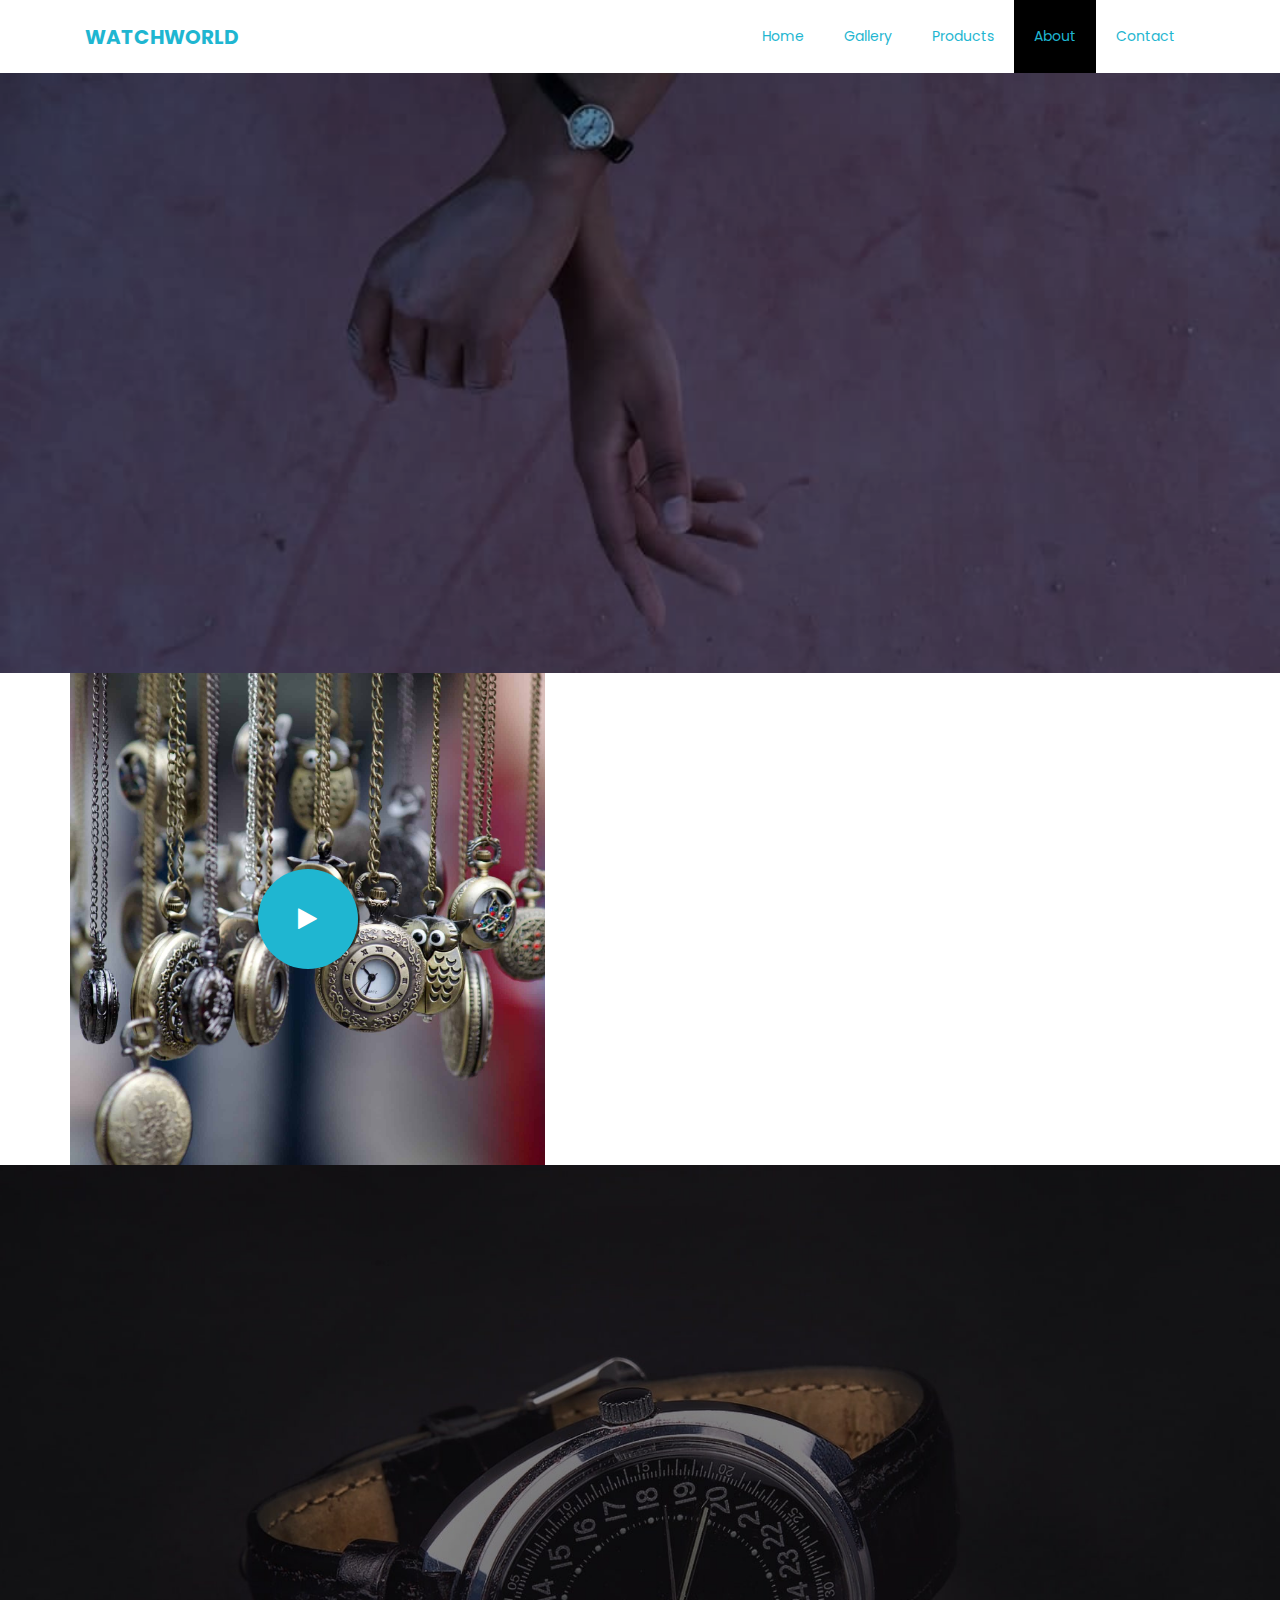
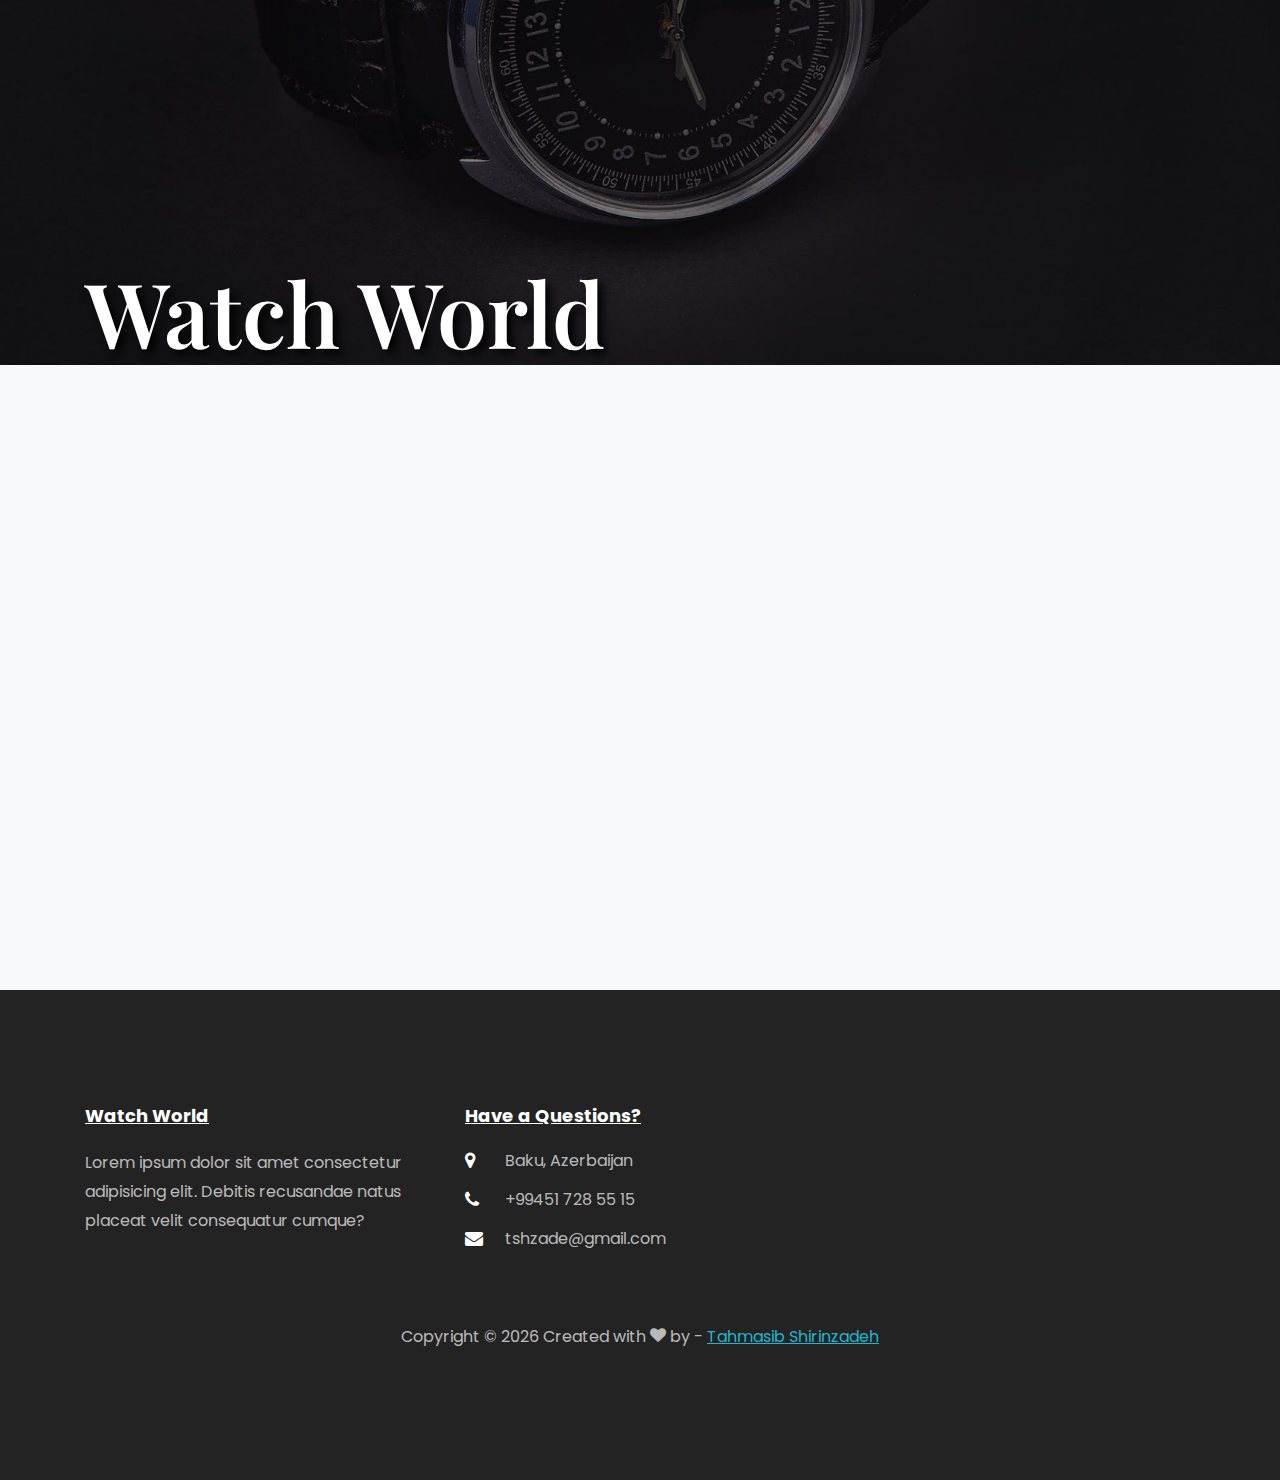
==== about.html @ 25f780a0 "Today I was born" ====
<!DOCTYPE html>
<html lang="en">

<head>
  <title>Web World - Free Bootstrap4 Template</title>
  <meta charset="utf-8">
  <meta name="viewport" content="width=device-width, initial-scale=1, shrink-to-fit=no">
  <meta name="description" content="This is a HTML5 template using bootstrap4">
  <meta name="keywords"
    content="coding, tutorial, free template, html, css, js, javascript, jquery, bootstrap. bootstrap4">
  <meta name="author" content="Tahmasib Shirinzadeh">
  <link href="https://fonts.googleapis.com/css?family=Poppins:200,300,400,500,600,700" rel="stylesheet">
  <link href="https://fonts.googleapis.com/css?family=Playfair+Display:400,400i,700,700i" rel="stylesheet">

  <link rel="stylesheet" href="css/open-iconic-bootstrap.min.css">
  <link rel="stylesheet" href="css/animate.css">
  <link rel="stylesheet" href="css/owl.carousel.min.css">
  <link rel="stylesheet" href="css/owl.theme.default.min.css">
  <link rel="stylesheet" href="css/magnific-popup.css">
  <link rel="stylesheet" href="css/aos.css">
  <link rel="stylesheet" href="css/jquery.exzoom.css">
  <link rel="stylesheet" href="css/ionicons.min.css">
  <link rel="stylesheet" href="css/bootstrap-datepicker.css">
  <link rel="stylesheet" href="css/jquery.timepicker.css">
  <link rel="stylesheet" href="css/flaticon.css">
  <link rel="stylesheet" href="css/icomoon.css">
  <link rel="stylesheet" href="css/style.css">
</head>

<body>
  <nav class="navbar navbar-expand-lg ftco_navbar ftco-navbar-light" id="ftco-navbar">
    <div class="container">
      <a href="index.html" class="navbar-brand"><span>W</span>atch<span>W</span>orld</a>
      <button class="navbar-toggler" type="button" data-toggle="collapse" data-target="#ftco-nav"
        aria-controls="ftco-nav" aria-expanded="false" aria-label="Toggle navigation">
        <span class="oi oi-menu"></span> Menu
      </button>

      <div class="collapse navbar-collapse" id="ftco-nav">
        <ul class="navbar-nav ml-auto">
          <li class="nav-item"><a href="index.html" class="nav-link">Home</a></li>
          <li class="nav-item"><a href="gallery.html" class="nav-link">Gallery </a></li>
          <li class="nav-item"><a href="product.html" class="nav-link">Products</a></li>
          <li class="nav-item cta"><a href="about.html" class="nav-link">About</a></li>
          <li class="nav-item"><a href="contact.html" class="nav-link">Contact</a></li>
        </ul>
      </div>
    </div>
  </nav>
  <!-- END nav -->
  <div class="hero-wrap" style="background-image: url('img/bg.jpg');">
    <div class="overlay"></div>
    <div class="container">
      <div class="row no-gutters slider-text d-flex align-items-end justify-content-center">
        <div class="col-md-9 ftco-animate text-center d-flex align-items-end justify-content-center">
          <div class="text">
            <p class="breadcrumbs mb-2">
              <span class="mr-2"><a href="index.html">Home</a></span>
              <span>About</span>
            </p>
            <h1 class="mb-4 bread">About us</h1>
          </div>
        </div>
      </div>
    </div>
  </div>

  <section class="ftco-section ftc-no-pb ftc-no-pt">
    <div class="container">
      <div class="row">
        <div class="col-md-5 p-md-5 img img-2 img-3 d-flex justify-content-center align-items-center"
          style="background-image: url(img/gallery7.jpeg);">
          <a href="" class="icon popup-vimeo d-flex justify-content-center align-items-center">
            <span class="icon-play"></span>
          </a>
        </div>
        <div class="col-md-7 py-5 wrap-about pb-md-5 ftco-animate">
          <div class="heading-section heading-section-wo-line pt-md-5 mb-5">
            <div class="ml-md-0">
              <span class="subheading">Welcome to Watchworld</span>
              <h2 class="mb-4 text-capitalize">who we are</h2>
            </div>
          </div>
          <div class="pb-md-5">
            <p>
              Lorem, ipsum dolor sit amet consectetur adipisicing elit. Rem
              fuga quidem dolore molestiae! Quos enim, illo maxime commodi
              expedita sunt tenetur asperiores ipsum nemo id!
            </p>
            <p>
              Lorem ipsum dolor sit amet consectetur adipisicing elit. Vitae
              accusantium, facere quas ipsa fugiat blanditiis! Sit
              perspiciatis quod corporis suscipit, delectus facilis magni
              alias dolor, possimus unde autem doloremque commodi.
            </p>
            <ul class="ftco-social d-flex">
              <li class="ftco-animate">
                <a href="https://www.facebook.com/webworld.az/"><span class="icon-facebook"></span></a>
              </li>
              <li class="ftco-animate">
                <a href="https://www.instagram.com/webworld.az/"><span class="icon-instagram"></span></a>
              </li>
            </ul>
          </div>
        </div>
      </div>
    </div>
  </section>

  <section class="ftco-section ftco-no-pt ftco-no-pb px-0">
    <div class="container-fluid px-0">
      <div class="row no-gutters justify-content-end">
        <div class="col-md-12">
          <!-- background video  -->
          <div id="home" class="video-hero"
            style="height: 800px; background-image: url(img/slider-2.jpg); background-size:cover; background-position: center center;">
            <a class="player"
              data-property="{videoURL:'https://www.youtube.com/watch?v=yXyu7rqlpvs',containment:'#home', showControls:true,useOnMobile: true, autoPlay:true, loop:true, mute:true, realfullscreen: true, startAt:27,stopAt:53,  opacity:1, quality:'default'}"></a>
            <div class="container">
              <div class="row justify-content-start d-flex align-items-end height-text ">
                <div class="col-md-8">
                  <div class="text">
                    <h1>Watch World</h1>
                  </div>
                </div>
              </div>
            </div>
          </div>
        </div>
      </div>
    </div>
  </section>

  <!-- TESTIMONIAL  -->
  <section id="testimonial" class="ftco-section testimony-section bg-light">
    <div class="container">
      <div class="row justify-content-center mb-5 pb-3">
        <div class="col-md-7 heading-section text-center ftco-animate">
          <span class="subheading">Testimony</span>
          <h2 class="mb-4">What people are saying !</h2>
        </div>
      </div>
      <div class="row justify-content-center">
        <div class="col-md-8 ftco-animate">
          <div class="row ftco-animate">
            <div class="col-md-12">
              <div class="carousel-testimony owl-carousel ftco-owl">
                <div class="item">
                  <div class="testimony-wrap py-4 pb-5">
                    <div class="user-img mb-4" style="background-image: url(img/person_1.jpg)">
                    </div>
                    <div class="text text-center">
                      <p class="name">John Ake</p>
                      <span class="position">Custumer</span>
                      <p class="star"><span class="ion-ios-star"></span><span class="ion-ios-star"></span><span
                          class="ion-ios-star"></span><span class="ion-ios-star"></span><span
                          class="ion-ios-star"></span></p>
                      <p class="mb-4">Lorem ipsum dolor sit amet consectetur adipisicing elit.
                        Pariatur ad, voluptatum ex praesentium</p>
                    </div>
                  </div>
                </div>
                <div class="item">
                  <div class="testimony-wrap py-4 pb-5">
                    <div class="user-img mb-4" style="background-image: url(img/person_2.jpg)">
                    </div>
                    <div class="text text-center">
                      <p class="name">John Ake</p>
                      <span class="position">Custumer</span>
                      <p class="star"><span class="ion-ios-star"></span><span class="ion-ios-star"></span><span
                          class="ion-ios-star"></span><span class="ion-ios-star"></span><span
                          class="ion-ios-star"></span></p>
                      <p class="mb-4">Lorem ipsum dolor sit amet, consectetur adipisicing elit.
                        Voluptas autem nemo nam, officia maiores culpa odio fugiat explicabo
                        ipsam cupiditate doloribus quaerat, aliquam impedit mollitia.</p>
                    </div>
                  </div>
                </div>
                <div class="item">
                  <div class="testimony-wrap py-4 pb-5">
                    <div class="user-img mb-4" style="background-image: url(img/person_3.jpg)">
                    </div>
                    <div class="text text-center">
                      <p class="name">John Ake</p>
                      <span class="position">Custumer</span>
                      <p class="star"><span class="ion-ios-star"></span><span class="ion-ios-star"></span><span
                          class="ion-ios-star"></span><span class="ion-ios-star"></span><span
                          class="ion-ios-star"></span></p>
                      <p class="mb-4">Lorem ipsum dolor sit amet consectetur adipisicing elit.
                        Repellendus ad doloribus quae a.</p>
                    </div>
                  </div>
                </div>
                <div class="item">
                  <div class="testimony-wrap py-4 pb-5">
                    <div class="user-img mb-4" style="background-image: url(img/person_4.jpg)">
                    </div>
                    <div class="text text-center">
                      <p class="name">John Ake</p>
                      <span class="position">Custumer</span>
                      <p class="star"><span class="ion-ios-star"></span><span class="ion-ios-star"></span><span
                          class="ion-ios-star"></span><span class="ion-ios-star"></span><span
                          class="ion-ios-star"></span></p>
                      <p class="mb-4">Lorem ipsum dolor sit amet consectetur adipisicing elit. Aut
                        iste a, quae suscipit nostrum debitis numquam quisquam saepe</p>
                    </div>
                  </div>
                </div>
                <div class="item">
                  <div class="testimony-wrap py-4 pb-5">
                    <div class="user-img mb-4" style="background-image: url(img/person_4.jpg)">
                    </div>
                    <div class="text text-center">
                      <p class="name">John Ake</p>
                      <span class="position">Custumer</span>
                      <p class="star"><span class="ion-ios-star"></span><span class="ion-ios-star"></span><span
                          class="ion-ios-star"></span><span class="ion-ios-star"></span><span
                          class="ion-ios-star"></span></p>
                      <p class="mb-4">Lorem ipsum dolor sit amet consectetur adipisicing elit. Aut
                        iste a, quae suscipit nostrum debitis numquam quisquam saepe</p>
                    </div>
                  </div>
                </div>
                <div class="item">
                  <div class="testimony-wrap py-4 pb-5">
                    <div class="user-img mb-4" style="background-image: url(img/person_2.jpg)">
                    </div>
                    <div class="text text-center">
                      <p class="name">John Ake</p>
                      <span class="position">Custumer</span>
                      <p class="star"><span class="ion-ios-star"></span><span class="ion-ios-star"></span><span
                          class="ion-ios-star"></span><span class="ion-ios-star"></span><span
                          class="ion-ios-star"></span></p>
                      <p class="mb-4">Lorem ipsum dolor sit amet, consectetur adipisicing elit.
                        Voluptas autem nemo nam, officia maiores culpa odio fugiat explicabo
                        ipsam cupiditate doloribus quaerat, aliquam impedit mollitia.</p>
                    </div>
                  </div>
                </div>
              </div>
            </div>
          </div>
        </div>
      </div>
    </div>
  </section>
  <!-- END TESTIMONIAL -->

  <footer class="ftco-footer ftco-bg-dark ftco-section">
    <div class="container">
      <div class="row mb-5">
        <div class="col-md">
          <div class="ftco-footer-widget mb-4">
            <h2 class="ftco-heading-2">Watch World </h2>
            <p>Lorem ipsum dolor sit amet consectetur adipisicing elit. Debitis recusandae natus placeat
              velit consequatur cumque?</p>
          </div>
        </div>
        <div class="col-md">
          <div class="ftco-footer-widget mb-4">
            <h2 class="ftco-heading-2">Have a Questions?</h2>
            <div class="block-23 mb-3">
              <ul class="ftco-footer__contact">
                <li><span class="icon icon-map-marker"></span><span class="text">Baku, Azerbaijan</span></li>
                <li><span class="icon icon-phone"></span><span class="text">+99451 728 55 15</span></li>
                <li><span class="icon icon-envelope"></span><span class="text">tshzade@gmail.com</span></li>
              </ul>
            </div>
          </div>
        </div>
        <div class="col-md my-auto">
          <ul class="ftco-footer-social list-unstyled float-md-left float-lft mt-0">
            <li class="ftco-animate"><a href="https://www.facebook.com/webworld.az/"><span
                  class="icon-facebook"></span></a></li>
            <li class="ftco-animate"><a href="https://www.instagram.com/webworld.az/"><span
                  class="icon-instagram"></span></a></li>
          </ul>
        </div>
      </div>
      <div class="row">
        <div class="col-md-12 text-center">
          <p>
            Copyright &copy;
            <script>document.write(new Date().getFullYear());</script> Created with <i class="icon-heart color-danger"
              aria-hidden="true"></i> by - <a href="contact.html"><u>Tahmasib Shirinzadeh</u></a>
          </p>
        </div>
      </div>
    </div>
  </footer>


  <!-- loader -->
  <div id="ftco-loader" class="show fullscreen">
    <svg class="circular" width="48px" height="48px">
      <circle class="path-bg" cx="24" cy="24" r="22" fill="none" stroke-width="4" stroke="#eeeeee" />
      <circle class="path" cx="24" cy="24" r="22" fill="none" stroke-width="4" stroke-miterlimit="10"
        stroke="#F96D00" />
    </svg>
  </div>

  <script src="js/jquery.min.js"></script>
  <script src="js/jquery-migrate-3.0.1.min.js"></script>
  <script src="js/popper.min.js"></script>
  <script src="js/bootstrap.min.js"></script>
  <script src="js/jquery.easing.1.3.js"></script>
  <script src="js/jquery.waypoints.min.js"></script>
  <script src="js/jquery.stellar.min.js"></script>
  <script src="js/owl.carousel.min.js"></script>
  <script src="js/jquery.magnific-popup.min.js"></script>
  <script src="js/aos.js"></script>
  <script src="js/jquery.animateNumber.min.js"></script>
  <script src="js/jquery.mb.YTPlayer.min.js"></script>
  <script src="js/jquery.exzoom.js"></script>
  <script src="js/bootstrap-datepicker.js"></script>
  <!-- // <script src="js/jquery.timepicker.min.js"></script> -->
  <!-- <script src="https://cdn.jsdelivr.net/npm/particles.js@2.0.0/particles.min.js"></script> -->
  <script src="js/parallax.min.js"></script>
  <script src="js/scrollax.min.js"></script>
  <!-- <script
    src="https://maps.googleapis.com/maps/api/js?key=AIzaSyBVWaKrjvy3MaE7SQ74_uJiULgl1JY0H2s&sensor=false"></script>
  <script src="js/google-map.js"></script> -->
  <script src="js/main.js"></script>
</body>

</html>
---- css/flaticon.css ----
/*
  	Flaticon icon font: Flaticon
  	Creation date: 12/08/2018 13:24
  	*/


@font-face {
  font-family: "Flaticon";
  src: url("../fonts/flaticon/font/Flaticon.eot");
  src: url("../fonts/flaticon/font/Flaticon.eot?#iefix") format("embedded-opentype"),
       url("../fonts/flaticon/font/Flaticon.woff") format("woff"),
       url("../fonts/flaticon/font/Flaticon.ttf") format("truetype"),
       url("../fonts/flaticon/font/Flaticon.svg#Flaticon") format("svg");
  font-weight: normal;
  font-style: normal;
}

@media screen and (-webkit-min-device-pixel-ratio:0) {
  @font-face {
    font-family: "Flaticon";
    src: url("../fonts/flaticon/font/Flaticon.svg#Flaticon") format("svg");
  }
}

[class^="flaticon-"]:before, [class*=" flaticon-"]:before,
[class^="flaticon-"]:after, [class*=" flaticon-"]:after {   
  font-family: Flaticon;
  font-style: normal;
  font-weight: normal;
  font-variant: normal;
  text-transform: none;
  line-height: 1;

  /* Better Font Rendering =========== */
  -webkit-font-smoothing: antialiased;
  -moz-osx-font-smoothing: grayscale;
}

.flaticon-reception-bell:before { content: "\f100"; }
.flaticon-car:before { content: "\f101"; }
.flaticon-spa:before { content: "\f102"; }
.flaticon-serving-dish:before { content: "\f103"; }
---- css/icomoon.css ----
@font-face {
  font-family: 'icomoon';
  src:  url('../fonts/icomoon/icomoon.eot?6tt51o');
  src:  url('../fonts/icomoon/icomoon.eot?6tt51o#iefix') format('embedded-opentype'),
    url('../fonts/icomoon/icomoon.ttf?6tt51o') format('truetype'),
    url('../fonts/icomoon/icomoon.woff?6tt51o') format('woff'),
    url('../fonts/icomoon/icomoon.svg?6tt51o#icomoon') format('svg');
  font-weight: normal;
  font-style: normal;
}

[class^="icon-"], [class*=" icon-"] {
  /* use !important to prevent issues with browser extensions that change fonts */
  font-family: 'icomoon' !important;
  speak: none;
  font-style: normal;
  font-weight: normal;
  font-variant: normal;
  text-transform: none;
  line-height: 1;

  /* Better Font Rendering =========== */
  -webkit-font-smoothing: antialiased;
  -moz-osx-font-smoothing: grayscale;
}

.icon-asterisk:before {
  content: "\f069";
}
.icon-plus:before {
  content: "\f067";
}
.icon-question:before {
  content: "\f128";
}
.icon-minus:before {
  content: "\f068";
}
.icon-glass:before {
  content: "\f000";
}
.icon-music:before {
  content: "\f001";
}
.icon-search:before {
  content: "\f002";
}
.icon-envelope-o:before {
  content: "\f003";
}
.icon-heart:before {
  content: "\f004";
}
.icon-star:before {
  content: "\f005";
}
.icon-star-o:before {
  content: "\f006";
}
.icon-user:before {
  content: "\f007";
}
.icon-film:before {
  content: "\f008";
}
.icon-th-large:before {
  content: "\f009";
}
.icon-th:before {
  content: "\f00a";
}
.icon-th-list:before {
  content: "\f00b";
}
.icon-check:before {
  content: "\f00c";
}
.icon-close:before {
  content: "\f00d";
}
.icon-remove:before {
  content: "\f00d";
}
.icon-times:before {
  content: "\f00d";
}
.icon-search-plus:before {
  content: "\f00e";
}
.icon-search-minus:before {
  content: "\f010";
}
.icon-power-off:before {
  content: "\f011";
}
.icon-signal:before {
  content: "\f012";
}
.icon-cog:before {
  content: "\f013";
}
.icon-gear:before {
  content: "\f013";
}
.icon-trash-o:before {
  content: "\f014";
}
.icon-home:before {
  content: "\f015";
}
.icon-file-o:before {
  content: "\f016";
}
.icon-clock-o:before {
  content: "\f017";
}
.icon-road:before {
  content: "\f018";
}
.icon-download:before {
  content: "\f019";
}
.icon-arrow-circle-o-down:before {
  content: "\f01a";
}
.icon-arrow-circle-o-up:before {
  content: "\f01b";
}
.icon-inbox:before {
  content: "\f01c";
}
.icon-play-circle-o:before {
  content: "\f01d";
}
.icon-repeat:before {
  content: "\f01e";
}
.icon-rotate-right:before {
  content: "\f01e";
}
.icon-refresh:before {
  content: "\f021";
}
.icon-list-alt:before {
  content: "\f022";
}
.icon-lock:before {
  content: "\f023";
}
.icon-flag:before {
  content: "\f024";
}
.icon-headphones:before {
  content: "\f025";
}
.icon-volume-off:before {
  content: "\f026";
}
.icon-volume-down:before {
  content: "\f027";
}
.icon-volume-up:before {
  content: "\f028";
}
.icon-qrcode:before {
  content: "\f029";
}
.icon-barcode:before {
  content: "\f02a";
}
.icon-tag:before {
  content: "\f02b";
}
.icon-tags:before {
  content: "\f02c";
}
.icon-book:before {
  content: "\f02d";
}
.icon-bookmark:before {
  content: "\f02e";
}
.icon-print:before {
  content: "\f02f";
}
.icon-camera:before {
  content: "\f030";
}
.icon-font:before {
  content: "\f031";
}
.icon-bold:before {
  content: "\f032";
}
.icon-italic:before {
  content: "\f033";
}
.icon-text-height:before {
  content: "\f034";
}
.icon-text-width:before {
  content: "\f035";
}
.icon-align-left:before {
  content: "\f036";
}
.icon-align-center:before {
  content: "\f037";
}
.icon-align-right:before {
  content: "\f038";
}
.icon-align-justify:before {
  content: "\f039";
}
.icon-list:before {
  content: "\f03a";
}
.icon-dedent:before {
  content: "\f03b";
}
.icon-outdent:before {
  content: "\f03b";
}
.icon-indent:before {
  content: "\f03c";
}
.icon-video-camera:before {
  content: "\f03d";
}
.icon-image:before {
  content: "\f03e";
}
.icon-photo:before {
  content: "\f03e";
}
.icon-picture-o:before {
  content: "\f03e";
}
.icon-pencil:before {
  content: "\f040";
}
.icon-map-marker:before {
  content: "\f041";
}
.icon-adjust:before {
  content: "\f042";
}
.icon-tint:before {
  content: "\f043";
}
.icon-edit:before {
  content: "\f044";
}
.icon-pencil-square-o:before {
  content: "\f044";
}
.icon-share-square-o:before {
  content: "\f045";
}
.icon-check-square-o:before {
  content: "\f046";
}
.icon-arrows:before {
  content: "\f047";
}
.icon-step-backward:before {
  content: "\f048";
}
.icon-fast-backward:before {
  content: "\f049";
}
.icon-backward:before {
  content: "\f04a";
}
.icon-play:before {
  content: "\f04b";
}
.icon-pause:before {
  content: "\f04c";
}
.icon-stop:before {
  content: "\f04d";
}
.icon-forward:before {
  content: "\f04e";
}
.icon-fast-forward:before {
  content: "\f050";
}
.icon-step-forward:before {
  content: "\f051";
}
.icon-eject:before {
  content: "\f052";
}
.icon-chevron-left:before {
  content: "\f053";
}
.icon-chevron-right:before {
  content: "\f054";
}
.icon-plus-circle:before {
  content: "\f055";
}
.icon-minus-circle:before {
  content: "\f056";
}
.icon-times-circle:before {
  content: "\f057";
}
.icon-check-circle:before {
  content: "\f058";
}
.icon-question-circle:before {
  content: "\f059";
}
.icon-info-circle:before {
  content: "\f05a";
}
.icon-crosshairs:before {
  content: "\f05b";
}
.icon-times-circle-o:before {
  content: "\f05c";
}
.icon-check-circle-o:before {
  content: "\f05d";
}
.icon-ban:before {
  content: "\f05e";
}
.icon-arrow-left:before {
  content: "\f060";
}
.icon-arrow-right:before {
  content: "\f061";
}
.icon-arrow-up:before {
  content: "\f062";
}
.icon-arrow-down:before {
  content: "\f063";
}
.icon-mail-forward:before {
  content: "\f064";
}
.icon-share:before {
  content: "\f064";
}
.icon-expand:before {
  content: "\f065";
}
.icon-compress:before {
  content: "\f066";
}
.icon-exclamation-circle:before {
  content: "\f06a";
}
.icon-gift:before {
  content: "\f06b";
}
.icon-leaf:before {
  content: "\f06c";
}
.icon-fire:before {
  content: "\f06d";
}
.icon-eye:before {
  content: "\f06e";
}
.icon-eye-slash:before {
  content: "\f070";
}
.icon-exclamation-triangle:before {
  content: "\f071";
}
.icon-warning:before {
  content: "\f071";
}
.icon-plane:before {
  content: "\f072";
}
.icon-calendar:before {
  content: "\f073";
}
.icon-random:before {
  content: "\f074";
}
.icon-comment:before {
  content: "\f075";
}
.icon-magnet:before {
  content: "\f076";
}
.icon-chevron-up:before {
  content: "\f077";
}
.icon-chevron-down:before {
  content: "\f078";
}
.icon-retweet:before {
  content: "\f079";
}
.icon-shopping-cart:before {
  content: "\f07a";
}
.icon-folder:before {
  content: "\f07b";
}
.icon-folder-open:before {
  content: "\f07c";
}
.icon-arrows-v:before {
  content: "\f07d";
}
.icon-arrows-h:before {
  content: "\f07e";
}
.icon-bar-chart:before {
  content: "\f080";
}
.icon-bar-chart-o:before {
  content: "\f080";
}
.icon-twitter-square:before {
  content: "\f081";
}
.icon-facebook-square:before {
  content: "\f082";
}
.icon-camera-retro:before {
  content: "\f083";
}
.icon-key:before {
  content: "\f084";
}
.icon-cogs:before {
  content: "\f085";
}
.icon-gears:before {
  content: "\f085";
}
.icon-comments:before {
  content: "\f086";
}
.icon-thumbs-o-up:before {
  content: "\f087";
}
.icon-thumbs-o-down:before {
  content: "\f088";
}
.icon-star-half:before {
  content: "\f089";
}
.icon-heart-o:before {
  content: "\f08a";
}
.icon-sign-out:before {
  content: "\f08b";
}
.icon-linkedin-square:before {
  content: "\f08c";
}
.icon-thumb-tack:before {
  content: "\f08d";
}
.icon-external-link:before {
  content: "\f08e";
}
.icon-sign-in:before {
  content: "\f090";
}
.icon-trophy:before {
  content: "\f091";
}
.icon-github-square:before {
  content: "\f092";
}
.icon-upload:before {
  content: "\f093";
}
.icon-lemon-o:before {
  content: "\f094";
}
.icon-phone:before {
  content: "\f095";
}
.icon-square-o:before {
  content: "\f096";
}
.icon-bookmark-o:before {
  content: "\f097";
}
.icon-phone-square:before {
  content: "\f098";
}
.icon-twitter:before {
  content: "\f099";
}
.icon-facebook:before {
  content: "\f09a";
}
.icon-facebook-f:before {
  content: "\f09a";
}
.icon-github:before {
  content: "\f09b";
}
.icon-unlock:before {
  content: "\f09c";
}
.icon-credit-card:before {
  content: "\f09d";
}
.icon-feed:before {
  content: "\f09e";
}
.icon-rss:before {
  content: "\f09e";
}
.icon-hdd-o:before {
  content: "\f0a0";
}
.icon-bullhorn:before {
  content: "\f0a1";
}
.icon-bell-o:before {
  content: "\f0a2";
}
.icon-certificate:before {
  content: "\f0a3";
}
.icon-hand-o-right:before {
  content: "\f0a4";
}
.icon-hand-o-left:before {
  content: "\f0a5";
}
.icon-hand-o-up:before {
  content: "\f0a6";
}
.icon-hand-o-down:before {
  content: "\f0a7";
}
.icon-arrow-circle-left:before {
  content: "\f0a8";
}
.icon-arrow-circle-right:before {
  content: "\f0a9";
}
.icon-arrow-circle-up:before {
  content: "\f0aa";
}
.icon-arrow-circle-down:before {
  content: "\f0ab";
}
.icon-globe:before {
  content: "\f0ac";
}
.icon-wrench:before {
  content: "\f0ad";
}
.icon-tasks:before {
  content: "\f0ae";
}
.icon-filter:before {
  content: "\f0b0";
}
.icon-briefcase:before {
  content: "\f0b1";
}
.icon-arrows-alt:before {
  content: "\f0b2";
}
.icon-group:before {
  content: "\f0c0";
}
.icon-users:before {
  content: "\f0c0";
}
.icon-chain:before {
  content: "\f0c1";
}
.icon-link:before {
  content: "\f0c1";
}
.icon-cloud:before {
  content: "\f0c2";
}
.icon-flask:before {
  content: "\f0c3";
}
.icon-cut:before {
  content: "\f0c4";
}
.icon-scissors:before {
  content: "\f0c4";
}
.icon-copy:before {
  content: "\f0c5";
}
.icon-files-o:before {
  content: "\f0c5";
}
.icon-paperclip:before {
  content: "\f0c6";
}
.icon-floppy-o:before {
  content: "\f0c7";
}
.icon-save:before {
  content: "\f0c7";
}
.icon-square:before {
  content: "\f0c8";
}
.icon-bars:before {
  content: "\f0c9";
}
.icon-navicon:before {
  content: "\f0c9";
}
.icon-reorder:before {
  content: "\f0c9";
}
.icon-list-ul:before {
  content: "\f0ca";
}
.icon-list-ol:before {
  content: "\f0cb";
}
.icon-strikethrough:before {
  content: "\f0cc";
}
.icon-underline:before {
  content: "\f0cd";
}
.icon-table:before {
  content: "\f0ce";
}
.icon-magic:before {
  content: "\f0d0";
}
.icon-truck:before {
  content: "\f0d1";
}
.icon-pinterest:before {
  content: "\f0d2";
}
.icon-pinterest-square:before {
  content: "\f0d3";
}
.icon-google-plus-square:before {
  content: "\f0d4";
}
.icon-google-plus:before {
  content: "\f0d5";
}
.icon-money:before {
  content: "\f0d6";
}
.icon-caret-down:before {
  content: "\f0d7";
}
.icon-caret-up:before {
  content: "\f0d8";
}
.icon-caret-left:before {
  content: "\f0d9";
}
.icon-caret-right:before {
  content: "\f0da";
}
.icon-columns:before {
  content: "\f0db";
}
.icon-sort:before {
  content: "\f0dc";
}
.icon-unsorted:before {
  content: "\f0dc";
}
.icon-sort-desc:before {
  content: "\f0dd";
}
.icon-sort-down:before {
  content: "\f0dd";
}
.icon-sort-asc:before {
  content: "\f0de";
}
.icon-sort-up:before {
  content: "\f0de";
}
.icon-envelope:before {
  content: "\f0e0";
}
.icon-linkedin:before {
  content: "\f0e1";
}
.icon-rotate-left:before {
  content: "\f0e2";
}
.icon-undo:before {
  content: "\f0e2";
}
.icon-gavel:before {
  content: "\f0e3";
}
.icon-legal:before {
  content: "\f0e3";
}
.icon-dashboard:before {
  content: "\f0e4";
}
.icon-tachometer:before {
  content: "\f0e4";
}
.icon-comment-o:before {
  content: "\f0e5";
}
.icon-comments-o:before {
  content: "\f0e6";
}
.icon-bolt:before {
  content: "\f0e7";
}
.icon-flash:before {
  content: "\f0e7";
}
.icon-sitemap:before {
  content: "\f0e8";
}
.icon-umbrella:before {
  content: "\f0e9";
}
.icon-clipboard:before {
  content: "\f0ea";
}
.icon-paste:before {
  content: "\f0ea";
}
.icon-lightbulb-o:before {
  content: "\f0eb";
}
.icon-exchange:before {
  content: "\f0ec";
}
.icon-cloud-download:before {
  content: "\f0ed";
}
.icon-cloud-upload:before {
  content: "\f0ee";
}
.icon-user-md:before {
  content: "\f0f0";
}
.icon-stethoscope:before {
  content: "\f0f1";
}
.icon-suitcase:before {
  content: "\f0f2";
}
.icon-bell:before {
  content: "\f0f3";
}
.icon-coffee:before {
  content: "\f0f4";
}
.icon-cutlery:before {
  content: "\f0f5";
}
.icon-file-text-o:before {
  content: "\f0f6";
}
.icon-building-o:before {
  content: "\f0f7";
}
.icon-hospital-o:before {
  content: "\f0f8";
}
.icon-ambulance:before {
  content: "\f0f9";
}
.icon-medkit:before {
  content: "\f0fa";
}
.icon-fighter-jet:before {
  content: "\f0fb";
}
.icon-beer:before {
  content: "\f0fc";
}
.icon-h-square:before {
  content: "\f0fd";
}
.icon-plus-square:before {
  content: "\f0fe";
}
.icon-angle-double-left:before {
  content: "\f100";
}
.icon-angle-double-right:before {
  content: "\f101";
}
.icon-angle-double-up:before {
  content: "\f102";
}
.icon-angle-double-down:before {
  content: "\f103";
}
.icon-angle-left:before {
  content: "\f104";
}
.icon-angle-right:before {
  content: "\f105";
}
.icon-angle-up:before {
  content: "\f106";
}
.icon-angle-down:before {
  content: "\f107";
}
.icon-desktop:before {
  content: "\f108";
}
.icon-laptop:before {
  content: "\f109";
}
.icon-tablet:before {
  content: "\f10a";
}
.icon-mobile:before {
  content: "\f10b";
}
.icon-mobile-phone:before {
  content: "\f10b";
}
.icon-circle-o:before {
  content: "\f10c";
}
.icon-quote-left:before {
  content: "\f10d";
}
.icon-quote-right:before {
  content: "\f10e";
}
.icon-spinner:before {
  content: "\f110";
}
.icon-circle:before {
  content: "\f111";
}
.icon-mail-reply:before {
  content: "\f112";
}
.icon-reply:before {
  content: "\f112";
}
.icon-github-alt:before {
  content: "\f113";
}
.icon-folder-o:before {
  content: "\f114";
}
.icon-folder-open-o:before {
  content: "\f115";
}
.icon-smile-o:before {
  content: "\f118";
}
.icon-frown-o:before {
  content: "\f119";
}
.icon-meh-o:before {
  content: "\f11a";
}
.icon-gamepad:before {
  content: "\f11b";
}
.icon-keyboard-o:before {
  content: "\f11c";
}
.icon-flag-o:before {
  content: "\f11d";
}
.icon-flag-checkered:before {
  content: "\f11e";
}
.icon-terminal:before {
  content: "\f120";
}
.icon-code:before {
  content: "\f121";
}
.icon-mail-reply-all:before {
  content: "\f122";
}
.icon-reply-all:before {
  content: "\f122";
}
.icon-star-half-empty:before {
  content: "\f123";
}
.icon-star-half-full:before {
  content: "\f123";
}
.icon-star-half-o:before {
  content: "\f123";
}
.icon-location-arrow:before {
  content: "\f124";
}
.icon-crop:before {
  content: "\f125";
}
.icon-code-fork:before {
  content: "\f126";
}
.icon-chain-broken:before {
  content: "\f127";
}
.icon-unlink:before {
  content: "\f127";
}
.icon-info:before {
  content: "\f129";
}
.icon-exclamation:before {
  content: "\f12a";
}
.icon-superscript:before {
  content: "\f12b";
}
.icon-subscript:before {
  content: "\f12c";
}
.icon-eraser:before {
  content: "\f12d";
}
.icon-puzzle-piece:before {
  content: "\f12e";
}
.icon-microphone:before {
  content: "\f130";
}
.icon-microphone-slash:before {
  content: "\f131";
}
.icon-shield:before {
  content: "\f132";
}
.icon-calendar-o:before {
  content: "\f133";
}
.icon-fire-extinguisher:before {
  content: "\f134";
}
.icon-rocket:before {
  content: "\f135";
}
.icon-maxcdn:before {
  content: "\f136";
}
.icon-chevron-circle-left:before {
  content: "\f137";
}
.icon-chevron-circle-right:before {
  content: "\f138";
}
.icon-chevron-circle-up:before {
  content: "\f139";
}
.icon-chevron-circle-down:before {
  content: "\f13a";
}
.icon-html5:before {
  content: "\f13b";
}
.icon-css3:before {
  content: "\f13c";
}
.icon-anchor:before {
  content: "\f13d";
}
.icon-unlock-alt:before {
  content: "\f13e";
}
.icon-bullseye:before {
  content: "\f140";
}
.icon-ellipsis-h:before {
  content: "\f141";
}
.icon-ellipsis-v:before {
  content: "\f142";
}
.icon-rss-square:before {
  content: "\f143";
}
.icon-play-circle:before {
  content: "\f144";
}
.icon-ticket:before {
  content: "\f145";
}
.icon-minus-square:before {
  content: "\f146";
}
.icon-minus-square-o:before {
  content: "\f147";
}
.icon-level-up:before {
  content: "\f148";
}
.icon-level-down:before {
  content: "\f149";
}
.icon-check-square:before {
  content: "\f14a";
}
.icon-pencil-square:before {
  content: "\f14b";
}
.icon-external-link-square:before {
  content: "\f14c";
}
.icon-share-square:before {
  content: "\f14d";
}
.icon-compass:before {
  content: "\f14e";
}
.icon-caret-square-o-down:before {
  content: "\f150";
}
.icon-toggle-down:before {
  content: "\f150";
}
.icon-caret-square-o-up:before {
  content: "\f151";
}
.icon-toggle-up:before {
  content: "\f151";
}
.icon-caret-square-o-right:before {
  content: "\f152";
}
.icon-toggle-right:before {
  content: "\f152";
}
.icon-eur:before {
  content: "\f153";
}
.icon-euro:before {
  content: "\f153";
}
.icon-gbp:before {
  content: "\f154";
}
.icon-dollar:before {
  content: "\f155";
}
.icon-usd:before {
  content: "\f155";
}
.icon-inr:before {
  content: "\f156";
}
.icon-rupee:before {
  content: "\f156";
}
.icon-cny:before {
  content: "\f157";
}
.icon-jpy:before {
  content: "\f157";
}
.icon-rmb:before {
  content: "\f157";
}
.icon-yen:before {
  content: "\f157";
}
.icon-rouble:before {
  content: "\f158";
}
.icon-rub:before {
  content: "\f158";
}
.icon-ruble:before {
  content: "\f158";
}
.icon-krw:before {
  content: "\f159";
}
.icon-won:before {
  content: "\f159";
}
.icon-bitcoin:before {
  content: "\f15a";
}
.icon-btc:before {
  content: "\f15a";
}
.icon-file:before {
  content: "\f15b";
}
.icon-file-text:before {
  content: "\f15c";
}
.icon-sort-alpha-asc:before {
  content: "\f15d";
}
.icon-sort-alpha-desc:before {
  content: "\f15e";
}
.icon-sort-amount-asc:before {
  content: "\f160";
}
.icon-sort-amount-desc:before {
  content: "\f161";
}
.icon-sort-numeric-asc:before {
  content: "\f162";
}
.icon-sort-numeric-desc:before {
  content: "\f163";
}
.icon-thumbs-up:before {
  content: "\f164";
}
.icon-thumbs-down:before {
  content: "\f165";
}
.icon-youtube-square:before {
  content: "\f166";
}
.icon-youtube:before {
  content: "\f167";
}
.icon-xing:before {
  content: "\f168";
}
.icon-xing-square:before {
  content: "\f169";
}
.icon-youtube-play:before {
  content: "\f16a";
}
.icon-dropbox:before {
  content: "\f16b";
}
.icon-stack-overflow:before {
  content: "\f16c";
}
.icon-instagram:before {
  content: "\f16d";
}
.icon-flickr:before {
  content: "\f16e";
}
.icon-adn:before {
  content: "\f170";
}
.icon-bitbucket:before {
  content: "\f171";
}
.icon-bitbucket-square:before {
  content: "\f172";
}
.icon-tumblr:before {
  content: "\f173";
}
.icon-tumblr-square:before {
  content: "\f174";
}
.icon-long-arrow-down:before {
  content: "\f175";
}
.icon-long-arrow-up:before {
  content: "\f176";
}
.icon-long-arrow-left:before {
  content: "\f177";
}
.icon-long-arrow-right:before {
  content: "\f178";
}
.icon-apple:before {
  content: "\f179";
}
.icon-windows:before {
  content: "\f17a";
}
.icon-android:before {
  content: "\f17b";
}
.icon-linux:before {
  content: "\f17c";
}
.icon-dribbble:before {
  content: "\f17d";
}
.icon-skype:before {
  content: "\f17e";
}
.icon-foursquare:before {
  content: "\f180";
}
.icon-trello:before {
  content: "\f181";
}
.icon-female:before {
  content: "\f182";
}
.icon-male:before {
  content: "\f183";
}
.icon-gittip:before {
  content: "\f184";
}
.icon-gratipay:before {
  content: "\f184";
}
.icon-sun-o:before {
  content: "\f185";
}
.icon-moon-o:before {
  content: "\f186";
}
.icon-archive:before {
  content: "\f187";
}
.icon-bug:before {
  content: "\f188";
}
.icon-vk:before {
  content: "\f189";
}
.icon-weibo:before {
  content: "\f18a";
}
.icon-renren:before {
  content: "\f18b";
}
.icon-pagelines:before {
  content: "\f18c";
}
.icon-stack-exchange:before {
  content: "\f18d";
}
.icon-arrow-circle-o-right:before {
  content: "\f18e";
}
.icon-arrow-circle-o-left:before {
  content: "\f190";
}
.icon-caret-square-o-left:before {
  content: "\f191";
}
.icon-toggle-left:before {
  content: "\f191";
}
.icon-dot-circle-o:before {
  content: "\f192";
}
.icon-wheelchair:before {
  content: "\f193";
}
.icon-vimeo-square:before {
  content: "\f194";
}
.icon-try:before {
  content: "\f195";
}
.icon-turkish-lira:before {
  content: "\f195";
}
.icon-plus-square-o:before {
  content: "\f196";
}
.icon-space-shuttle:before {
  content: "\f197";
}
.icon-slack:before {
  content: "\f198";
}
.icon-envelope-square:before {
  content: "\f199";
}
.icon-wordpress:before {
  content: "\f19a";
}
.icon-openid:before {
  content: "\f19b";
}
.icon-bank:before {
  content: "\f19c";
}
.icon-institution:before {
  content: "\f19c";
}
.icon-university:before {
  content: "\f19c";
}
.icon-graduation-cap:before {
  content: "\f19d";
}
.icon-mortar-board:before {
  content: "\f19d";
}
.icon-yahoo:before {
  content: "\f19e";
}
.icon-google:before {
  content: "\f1a0";
}
.icon-reddit:before {
  content: "\f1a1";
}
.icon-reddit-square:before {
  content: "\f1a2";
}
.icon-stumbleupon-circle:before {
  content: "\f1a3";
}
.icon-stumbleupon:before {
  content: "\f1a4";
}
.icon-delicious:before {
  content: "\f1a5";
}
.icon-digg:before {
  content: "\f1a6";
}
.icon-pied-piper-pp:before {
  content: "\f1a7";
}
.icon-pied-piper-alt:before {
  content: "\f1a8";
}
.icon-drupal:before {
  content: "\f1a9";
}
.icon-joomla:before {
  content: "\f1aa";
}
.icon-language:before {
  content: "\f1ab";
}
.icon-fax:before {
  content: "\f1ac";
}
.icon-building:before {
  content: "\f1ad";
}
.icon-child:before {
  content: "\f1ae";
}
.icon-paw:before {
  content: "\f1b0";
}
.icon-spoon:before {
  content: "\f1b1";
}
.icon-cube:before {
  content: "\f1b2";
}
.icon-cubes:before {
  content: "\f1b3";
}
.icon-behance:before {
  content: "\f1b4";
}
.icon-behance-square:before {
  content: "\f1b5";
}
.icon-steam:before {
  content: "\f1b6";
}
.icon-steam-square:before {
  content: "\f1b7";
}
.icon-recycle:before {
  content: "\f1b8";
}
.icon-automobile:before {
  content: "\f1b9";
}
.icon-car:before {
  content: "\f1b9";
}
.icon-cab:before {
  content: "\f1ba";
}
.icon-taxi:before {
  content: "\f1ba";
}
.icon-tree:before {
  content: "\f1bb";
}
.icon-spotify:before {
  content: "\f1bc";
}
.icon-deviantart:before {
  content: "\f1bd";
}
.icon-soundcloud:before {
  content: "\f1be";
}
.icon-database:before {
  content: "\f1c0";
}
.icon-file-pdf-o:before {
  content: "\f1c1";
}
.icon-file-word-o:before {
  content: "\f1c2";
}
.icon-file-excel-o:before {
  content: "\f1c3";
}
.icon-file-powerpoint-o:before {
  content: "\f1c4";
}
.icon-file-image-o:before {
  content: "\f1c5";
}
.icon-file-photo-o:before {
  content: "\f1c5";
}
.icon-file-picture-o:before {
  content: "\f1c5";
}
.icon-file-archive-o:before {
  content: "\f1c6";
}
.icon-file-zip-o:before {
  content: "\f1c6";
}
.icon-file-audio-o:before {
  content: "\f1c7";
}
.icon-file-sound-o:before {
  content: "\f1c7";
}
.icon-file-movie-o:before {
  content: "\f1c8";
}
.icon-file-video-o:before {
  content: "\f1c8";
}
.icon-file-code-o:before {
  content: "\f1c9";
}
.icon-vine:before {
  content: "\f1ca";
}
.icon-codepen:before {
  content: "\f1cb";
}
.icon-jsfiddle:before {
  content: "\f1cc";
}
.icon-life-bouy:before {
  content: "\f1cd";
}
.icon-life-buoy:before {
  content: "\f1cd";
}
.icon-life-ring:before {
  content: "\f1cd";
}
.icon-life-saver:before {
  content: "\f1cd";
}
.icon-support:before {
  content: "\f1cd";
}
.icon-circle-o-notch:before {
  content: "\f1ce";
}
.icon-ra:before {
  content: "\f1d0";
}
.icon-rebel:before {
  content: "\f1d0";
}
.icon-resistance:before {
  content: "\f1d0";
}
.icon-empire:before {
  content: "\f1d1";
}
.icon-ge:before {
  content: "\f1d1";
}
.icon-git-square:before {
  content: "\f1d2";
}
.icon-git:before {
  content: "\f1d3";
}
.icon-hacker-news:before {
  content: "\f1d4";
}
.icon-y-combinator-square:before {
  content: "\f1d4";
}
.icon-yc-square:before {
  content: "\f1d4";
}
.icon-tencent-weibo:before {
  content: "\f1d5";
}
.icon-qq:before {
  content: "\f1d6";
}
.icon-wechat:before {
  content: "\f1d7";
}
.icon-weixin:before {
  content: "\f1d7";
}
.icon-paper-plane:before {
  content: "\f1d8";
}
.icon-send:before {
  content: "\f1d8";
}
.icon-paper-plane-o:before {
  content: "\f1d9";
}
.icon-send-o:before {
  content: "\f1d9";
}
.icon-history:before {
  content: "\f1da";
}
.icon-circle-thin:before {
  content: "\f1db";
}
.icon-header:before {
  content: "\f1dc";
}
.icon-paragraph:before {
  content: "\f1dd";
}
.icon-sliders:before {
  content: "\f1de";
}
.icon-share-alt:before {
  content: "\f1e0";
}
.icon-share-alt-square:before {
  content: "\f1e1";
}
.icon-bomb:before {
  content: "\f1e2";
}
.icon-futbol-o:before {
  content: "\f1e3";
}
.icon-soccer-ball-o:before {
  content: "\f1e3";
}
.icon-tty:before {
  content: "\f1e4";
}
.icon-binoculars:before {
  content: "\f1e5";
}
.icon-plug:before {
  content: "\f1e6";
}
.icon-slideshare:before {
  content: "\f1e7";
}
.icon-twitch:before {
  content: "\f1e8";
}
.icon-yelp:before {
  content: "\f1e9";
}
.icon-newspaper-o:before {
  content: "\f1ea";
}
.icon-wifi:before {
  content: "\f1eb";
}
.icon-calculator:before {
  content: "\f1ec";
}
.icon-paypal:before {
  content: "\f1ed";
}
.icon-google-wallet:before {
  content: "\f1ee";
}
.icon-cc-visa:before {
  content: "\f1f0";
}
.icon-cc-mastercard:before {
  content: "\f1f1";
}
.icon-cc-discover:before {
  content: "\f1f2";
}
.icon-cc-amex:before {
  content: "\f1f3";
}
.icon-cc-paypal:before {
  content: "\f1f4";
}
.icon-cc-stripe:before {
  content: "\f1f5";
}
.icon-bell-slash:before {
  content: "\f1f6";
}
.icon-bell-slash-o:before {
  content: "\f1f7";
}
.icon-trash:before {
  content: "\f1f8";
}
.icon-copyright:before {
  content: "\f1f9";
}
.icon-at:before {
  content: "\f1fa";
}
.icon-eyedropper:before {
  content: "\f1fb";
}
.icon-paint-brush:before {
  content: "\f1fc";
}
.icon-birthday-cake:before {
  content: "\f1fd";
}
.icon-area-chart:before {
  content: "\f1fe";
}
.icon-pie-chart:before {
  content: "\f200";
}
.icon-line-chart:before {
  content: "\f201";
}
.icon-lastfm:before {
  content: "\f202";
}
.icon-lastfm-square:before {
  content: "\f203";
}
.icon-toggle-off:before {
  content: "\f204";
}
.icon-toggle-on:before {
  content: "\f205";
}
.icon-bicycle:before {
  content: "\f206";
}
.icon-bus:before {
  content: "\f207";
}
.icon-ioxhost:before {
  content: "\f208";
}
.icon-angellist:before {
  content: "\f209";
}
.icon-cc:before {
  content: "\f20a";
}
.icon-ils:before {
  content: "\f20b";
}
.icon-shekel:before {
  content: "\f20b";
}
.icon-sheqel:before {
  content: "\f20b";
}
.icon-meanpath:before {
  content: "\f20c";
}
.icon-buysellads:before {
  content: "\f20d";
}
.icon-connectdevelop:before {
  content: "\f20e";
}
.icon-dashcube:before {
  content: "\f210";
}
.icon-forumbee:before {
  content: "\f211";
}
.icon-leanpub:before {
  content: "\f212";
}
.icon-sellsy:before {
  content: "\f213";
}
.icon-shirtsinbulk:before {
  content: "\f214";
}
.icon-simplybuilt:before {
  content: "\f215";
}
.icon-skyatlas:before {
  content: "\f216";
}
.icon-cart-plus:before {
  content: "\f217";
}
.icon-cart-arrow-down:before {
  content: "\f218";
}
.icon-diamond:before {
  content: "\f219";
}
.icon-ship:before {
  content: "\f21a";
}
.icon-user-secret:before {
  content: "\f21b";
}
.icon-motorcycle:before {
  content: "\f21c";
}
.icon-street-view:before {
  content: "\f21d";
}
.icon-heartbeat:before {
  content: "\f21e";
}
.icon-venus:before {
  content: "\f221";
}
.icon-mars:before {
  content: "\f222";
}
.icon-mercury:before {
  content: "\f223";
}
.icon-intersex:before {
  content: "\f224";
}
.icon-transgender:before {
  content: "\f224";
}
.icon-transgender-alt:before {
  content: "\f225";
}
.icon-venus-double:before {
  content: "\f226";
}
.icon-mars-double:before {
  content: "\f227";
}
.icon-venus-mars:before {
  content: "\f228";
}
.icon-mars-stroke:before {
  content: "\f229";
}
.icon-mars-stroke-v:before {
  content: "\f22a";
}
.icon-mars-stroke-h:before {
  content: "\f22b";
}
.icon-neuter:before {
  content: "\f22c";
}
.icon-genderless:before {
  content: "\f22d";
}
.icon-facebook-official:before {
  content: "\f230";
}
.icon-pinterest-p:before {
  content: "\f231";
}
.icon-whatsapp:before {
  content: "\f232";
}
.icon-server:before {
  content: "\f233";
}
.icon-user-plus:before {
  content: "\f234";
}
.icon-user-times:before {
  content: "\f235";
}
.icon-bed:before {
  content: "\f236";
}
.icon-hotel:before {
  content: "\f236";
}
.icon-viacoin:before {
  content: "\f237";
}
.icon-train:before {
  content: "\f238";
}
.icon-subway:before {
  content: "\f239";
}
.icon-medium:before {
  content: "\f23a";
}
.icon-y-combinator:before {
  content: "\f23b";
}
.icon-yc:before {
  content: "\f23b";
}
.icon-optin-monster:before {
  content: "\f23c";
}
.icon-opencart:before {
  content: "\f23d";
}
.icon-expeditedssl:before {
  content: "\f23e";
}
.icon-battery:before {
  content: "\f240";
}
.icon-battery-4:before {
  content: "\f240";
}
.icon-battery-full:before {
  content: "\f240";
}
.icon-battery-3:before {
  content: "\f241";
}
.icon-battery-three-quarters:before {
  content: "\f241";
}
.icon-battery-2:before {
  content: "\f242";
}
.icon-battery-half:before {
  content: "\f242";
}
.icon-battery-1:before {
  content: "\f243";
}
.icon-battery-quarter:before {
  content: "\f243";
}
.icon-battery-0:before {
  content: "\f244";
}
.icon-battery-empty:before {
  content: "\f244";
}
.icon-mouse-pointer:before {
  content: "\f245";
}
.icon-i-cursor:before {
  content: "\f246";
}
.icon-object-group:before {
  content: "\f247";
}
.icon-object-ungroup:before {
  content: "\f248";
}
.icon-sticky-note:before {
  content: "\f249";
}
.icon-sticky-note-o:before {
  content: "\f24a";
}
.icon-cc-jcb:before {
  content: "\f24b";
}
.icon-cc-diners-club:before {
  content: "\f24c";
}
.icon-clone:before {
  content: "\f24d";
}
.icon-balance-scale:before {
  content: "\f24e";
}
.icon-hourglass-o:before {
  content: "\f250";
}
.icon-hourglass-1:before {
  content: "\f251";
}
.icon-hourglass-start:before {
  content: "\f251";
}
.icon-hourglass-2:before {
  content: "\f252";
}
.icon-hourglass-half:before {
  content: "\f252";
}
.icon-hourglass-3:before {
  content: "\f253";
}
.icon-hourglass-end:before {
  content: "\f253";
}
.icon-hourglass:before {
  content: "\f254";
}
.icon-hand-grab-o:before {
  content: "\f255";
}
.icon-hand-rock-o:before {
  content: "\f255";
}
.icon-hand-paper-o:before {
  content: "\f256";
}
.icon-hand-stop-o:before {
  content: "\f256";
}
.icon-hand-scissors-o:before {
  content: "\f257";
}
.icon-hand-lizard-o:before {
  content: "\f258";
}
.icon-hand-spock-o:before {
  content: "\f259";
}
.icon-hand-pointer-o:before {
  content: "\f25a";
}
.icon-hand-peace-o:before {
  content: "\f25b";
}
.icon-trademark:before {
  content: "\f25c";
}
.icon-registered:before {
  content: "\f25d";
}
.icon-creative-commons:before {
  content: "\f25e";
}
.icon-gg:before {
  content: "\f260";
}
.icon-gg-circle:before {
  content: "\f261";
}
.icon-tripadvisor:before {
  content: "\f262";
}
.icon-odnoklassniki:before {
  content: "\f263";
}
.icon-odnoklassniki-square:before {
  content: "\f264";
}
.icon-get-pocket:before {
  content: "\f265";
}
.icon-wikipedia-w:before {
  content: "\f266";
}
.icon-safari:before {
  content: "\f267";
}
.icon-chrome:before {
  content: "\f268";
}
.icon-firefox:before {
  content: "\f269";
}
.icon-opera:before {
  content: "\f26a";
}
.icon-internet-explorer:before {
  content: "\f26b";
}
.icon-television:before {
  content: "\f26c";
}
.icon-tv:before {
  content: "\f26c";
}
.icon-contao:before {
  content: "\f26d";
}
.icon-500px:before {
  content: "\f26e";
}
.icon-amazon:before {
  content: "\f270";
}
.icon-calendar-plus-o:before {
  content: "\f271";
}
.icon-calendar-minus-o:before {
  content: "\f272";
}
.icon-calendar-times-o:before {
  content: "\f273";
}
.icon-calendar-check-o:before {
  content: "\f274";
}
.icon-industry:before {
  content: "\f275";
}
.icon-map-pin:before {
  content: "\f276";
}
.icon-map-signs:before {
  content: "\f277";
}
.icon-map-o:before {
  content: "\f278";
}
.icon-map:before {
  content: "\f279";
}
.icon-commenting:before {
  content: "\f27a";
}
.icon-commenting-o:before {
  content: "\f27b";
}
.icon-houzz:before {
  content: "\f27c";
}
.icon-vimeo:before {
  content: "\f27d";
}
.icon-black-tie:before {
  content: "\f27e";
}
.icon-fonticons:before {
  content: "\f280";
}
.icon-reddit-alien:before {
  content: "\f281";
}
.icon-edge:before {
  content: "\f282";
}
.icon-credit-card-alt:before {
  content: "\f283";
}
.icon-codiepie:before {
  content: "\f284";
}
.icon-modx:before {
  content: "\f285";
}
.icon-fort-awesome:before {
  content: "\f286";
}
.icon-usb:before {
  content: "\f287";
}
.icon-product-hunt:before {
  content: "\f288";
}
.icon-mixcloud:before {
  content: "\f289";
}
.icon-scribd:before {
  content: "\f28a";
}
.icon-pause-circle:before {
  content: "\f28b";
}
.icon-pause-circle-o:before {
  content: "\f28c";
}
.icon-stop-circle:before {
  content: "\f28d";
}
.icon-stop-circle-o:before {
  content: "\f28e";
}
.icon-shopping-bag:before {
  content: "\f290";
}
.icon-shopping-basket:before {
  content: "\f291";
}
.icon-hashtag:before {
  content: "\f292";
}
.icon-bluetooth:before {
  content: "\f293";
}
.icon-bluetooth-b:before {
  content: "\f294";
}
.icon-percent:before {
  content: "\f295";
}
.icon-gitlab:before {
  content: "\f296";
}
.icon-wpbeginner:before {
  content: "\f297";
}
.icon-wpforms:before {
  content: "\f298";
}
.icon-envira:before {
  content: "\f299";
}
.icon-universal-access:before {
  content: "\f29a";
}
.icon-wheelchair-alt:before {
  content: "\f29b";
}
.icon-question-circle-o:before {
  content: "\f29c";
}
.icon-blind:before {
  content: "\f29d";
}
.icon-audio-description:before {
  content: "\f29e";
}
.icon-volume-control-phone:before {
  content: "\f2a0";
}
.icon-braille:before {
  content: "\f2a1";
}
.icon-assistive-listening-systems:before {
  content: "\f2a2";
}
.icon-american-sign-language-interpreting:before {
  content: "\f2a3";
}
.icon-asl-interpreting:before {
  content: "\f2a3";
}
.icon-deaf:before {
  content: "\f2a4";
}
.icon-deafness:before {
  content: "\f2a4";
}
.icon-hard-of-hearing:before {
  content: "\f2a4";
}
.icon-glide:before {
  content: "\f2a5";
}
.icon-glide-g:before {
  content: "\f2a6";
}
.icon-sign-language:before {
  content: "\f2a7";
}
.icon-signing:before {
  content: "\f2a7";
}
.icon-low-vision:before {
  content: "\f2a8";
}
.icon-viadeo:before {
  content: "\f2a9";
}
.icon-viadeo-square:before {
  content: "\f2aa";
}
.icon-snapchat:before {
  content: "\f2ab";
}
.icon-snapchat-ghost:before {
  content: "\f2ac";
}
.icon-snapchat-square:before {
  content: "\f2ad";
}
.icon-pied-piper:before {
  content: "\f2ae";
}
.icon-first-order:before {
  content: "\f2b0";
}
.icon-yoast:before {
  content: "\f2b1";
}
.icon-themeisle:before {
  content: "\f2b2";
}
.icon-google-plus-circle:before {
  content: "\f2b3";
}
.icon-google-plus-official:before {
  content: "\f2b3";
}
.icon-fa:before {
  content: "\f2b4";
}
.icon-font-awesome:before {
  content: "\f2b4";
}
.icon-handshake-o:before {
  content: "\f2b5";
}
.icon-envelope-open:before {
  content: "\f2b6";
}
.icon-envelope-open-o:before {
  content: "\f2b7";
}
.icon-linode:before {
  content: "\f2b8";
}
.icon-address-book:before {
  content: "\f2b9";
}
.icon-address-book-o:before {
  content: "\f2ba";
}
.icon-address-card:before {
  content: "\f2bb";
}
.icon-vcard:before {
  content: "\f2bb";
}
.icon-address-card-o:before {
  content: "\f2bc";
}
.icon-vcard-o:before {
  content: "\f2bc";
}
.icon-user-circle:before {
  content: "\f2bd";
}
.icon-user-circle-o:before {
  content: "\f2be";
}
.icon-user-o:before {
  content: "\f2c0";
}
.icon-id-badge:before {
  content: "\f2c1";
}
.icon-drivers-license:before {
  content: "\f2c2";
}
.icon-id-card:before {
  content: "\f2c2";
}
.icon-drivers-license-o:before {
  content: "\f2c3";
}
.icon-id-card-o:before {
  content: "\f2c3";
}
.icon-quora:before {
  content: "\f2c4";
}
.icon-free-code-camp:before {
  content: "\f2c5";
}
.icon-telegram:before {
  content: "\f2c6";
}
.icon-thermometer:before {
  content: "\f2c7";
}
.icon-thermometer-4:before {
  content: "\f2c7";
}
.icon-thermometer-full:before {
  content: "\f2c7";
}
.icon-thermometer-3:before {
  content: "\f2c8";
}
.icon-thermometer-three-quarters:before {
  content: "\f2c8";
}
.icon-thermometer-2:before {
  content: "\f2c9";
}
.icon-thermometer-half:before {
  content: "\f2c9";
}
.icon-thermometer-1:before {
  content: "\f2ca";
}
.icon-thermometer-quarter:before {
  content: "\f2ca";
}
.icon-thermometer-0:before {
  content: "\f2cb";
}
.icon-thermometer-empty:before {
  content: "\f2cb";
}
.icon-shower:before {
  content: "\f2cc";
}
.icon-bath:before {
  content: "\f2cd";
}
.icon-bathtub:before {
  content: "\f2cd";
}
.icon-s15:before {
  content: "\f2cd";
}
.icon-podcast:before {
  content: "\f2ce";
}
.icon-window-maximize:before {
  content: "\f2d0";
}
.icon-window-minimize:before {
  content: "\f2d1";
}
.icon-window-restore:before {
  content: "\f2d2";
}
.icon-times-rectangle:before {
  content: "\f2d3";
}
.icon-window-close:before {
  content: "\f2d3";
}
.icon-times-rectangle-o:before {
  content: "\f2d4";
}
.icon-window-close-o:before {
  content: "\f2d4";
}
.icon-bandcamp:before {
  content: "\f2d5";
}
.icon-grav:before {
  content: "\f2d6";
}
.icon-etsy:before {
  content: "\f2d7";
}
.icon-imdb:before {
  content: "\f2d8";
}
.icon-ravelry:before {
  content: "\f2d9";
}
.icon-eercast:before {
  content: "\f2da";
}
.icon-microchip:before {
  content: "\f2db";
}
.icon-snowflake-o:before {
  content: "\f2dc";
}
.icon-superpowers:before {
  content: "\f2dd";
}
.icon-wpexplorer:before {
  content: "\f2de";
}
.icon-meetup:before {
  content: "\f2e0";
}
.icon-3d_rotation:before {
  content: "\e84d";
}
.icon-ac_unit:before {
  content: "\eb3b";
}
.icon-alarm:before {
  content: "\e855";
}
.icon-access_alarms:before {
  content: "\e191";
}
.icon-schedule:before {
  content: "\e8b5";
}
.icon-accessibility:before {
  content: "\e84e";
}
.icon-accessible:before {
  content: "\e914";
}
.icon-account_balance:before {
  content: "\e84f";
}
.icon-account_balance_wallet:before {
  content: "\e850";
}
.icon-account_box:before {
  content: "\e851";
}
.icon-account_circle:before {
  content: "\e853";
}
.icon-adb:before {
  content: "\e60e";
}
.icon-add:before {
  content: "\e145";
}
.icon-add_a_photo:before {
  content: "\e439";
}
.icon-alarm_add:before {
  content: "\e856";
}
.icon-add_alert:before {
  content: "\e003";
}
.icon-add_box:before {
  content: "\e146";
}
.icon-add_circle:before {
  content: "\e147";
}
.icon-control_point:before {
  content: "\e3ba";
}
.icon-add_location:before {
  content: "\e567";
}
.icon-add_shopping_cart:before {
  content: "\e854";
}
.icon-queue:before {
  content: "\e03c";
}
.icon-add_to_queue:before {
  content: "\e05c";
}
.icon-adjust2:before {
  content: "\e39e";
}
.icon-airline_seat_flat:before {
  content: "\e630";
}
.icon-airline_seat_flat_angled:before {
  content: "\e631";
}
.icon-airline_seat_individual_suite:before {
  content: "\e632";
}
.icon-airline_seat_legroom_extra:before {
  content: "\e633";
}
.icon-airline_seat_legroom_normal:before {
  content: "\e634";
}
.icon-airline_seat_legroom_reduced:before {
  content: "\e635";
}
.icon-airline_seat_recline_extra:before {
  content: "\e636";
}
.icon-airline_seat_recline_normal:before {
  content: "\e637";
}
.icon-flight:before {
  content: "\e539";
}
.icon-airplanemode_inactive:before {
  content: "\e194";
}
.icon-airplay:before {
  content: "\e055";
}
.icon-airport_shuttle:before {
  content: "\eb3c";
}
.icon-alarm_off:before {
  content: "\e857";
}
.icon-alarm_on:before {
  content: "\e858";
}
.icon-album:before {
  content: "\e019";
}
.icon-all_inclusive:before {
  content: "\eb3d";
}
.icon-all_out:before {
  content: "\e90b";
}
.icon-android2:before {
  content: "\e859";
}
.icon-announcement:before {
  content: "\e85a";
}
.icon-apps:before {
  content: "\e5c3";
}
.icon-archive2:before {
  content: "\e149";
}
.icon-arrow_back:before {
  content: "\e5c4";
}
.icon-arrow_downward:before {
  content: "\e5db";
}
.icon-arrow_drop_down:before {
  content: "\e5c5";
}
.icon-arrow_drop_down_circle:before {
  content: "\e5c6";
}
.icon-arrow_drop_up:before {
  content: "\e5c7";
}
.icon-arrow_forward:before {
  content: "\e5c8";
}
.icon-arrow_upward:before {
  content: "\e5d8";
}
.icon-art_track:before {
  content: "\e060";
}
.icon-aspect_ratio:before {
  content: "\e85b";
}
.icon-poll:before {
  content: "\e801";
}
.icon-assignment:before {
  content: "\e85d";
}
.icon-assignment_ind:before {
  content: "\e85e";
}
.icon-assignment_late:before {
  content: "\e85f";
}
.icon-assignment_return:before {
  content: "\e860";
}
.icon-assignment_returned:before {
  content: "\e861";
}
.icon-assignment_turned_in:before {
  content: "\e862";
}
.icon-assistant:before {
  content: "\e39f";
}
.icon-flag2:before {
  content: "\e153";
}
.icon-attach_file:before {
  content: "\e226";
}
.icon-attach_money:before {
  content: "\e227";
}
.icon-attachment:before {
  content: "\e2bc";
}
.icon-audiotrack:before {
  content: "\e3a1";
}
.icon-autorenew:before {
  content: "\e863";
}
.icon-av_timer:before {
  content: "\e01b";
}
.icon-backspace:before {
  content: "\e14a";
}
.icon-cloud_upload:before {
  content: "\e2c3";
}
.icon-battery_alert:before {
  content: "\e19c";
}
.icon-battery_charging_full:before {
  content: "\e1a3";
}
.icon-battery_std:before {
  content: "\e1a5";
}
.icon-battery_unknown:before {
  content: "\e1a6";
}
.icon-beach_access:before {
  content: "\eb3e";
}
.icon-beenhere:before {
  content: "\e52d";
}
.icon-block:before {
  content: "\e14b";
}
.icon-bluetooth2:before {
  content: "\e1a7";
}
.icon-bluetooth_searching:before {
  content: "\e1aa";
}
.icon-bluetooth_connected:before {
  content: "\e1a8";
}
.icon-bluetooth_disabled:before {
  content: "\e1a9";
}
.icon-blur_circular:before {
  content: "\e3a2";
}
.icon-blur_linear:before {
  content: "\e3a3";
}
.icon-blur_off:before {
  content: "\e3a4";
}
.icon-blur_on:before {
  content: "\e3a5";
}
.icon-class:before {
  content: "\e86e";
}
.icon-turned_in:before {
  content: "\e8e6";
}
.icon-turned_in_not:before {
  content: "\e8e7";
}
.icon-border_all:before {
  content: "\e228";
}
.icon-border_bottom:before {
  content: "\e229";
}
.icon-border_clear:before {
  content: "\e22a";
}
.icon-border_color:before {
  content: "\e22b";
}
.icon-border_horizontal:before {
  content: "\e22c";
}
.icon-border_inner:before {
  content: "\e22d";
}
.icon-border_left:before {
  content: "\e22e";
}
.icon-border_outer:before {
  content: "\e22f";
}
.icon-border_right:before {
  content: "\e230";
}
.icon-border_style:before {
  content: "\e231";
}
.icon-border_top:before {
  content: "\e232";
}
.icon-border_vertical:before {
  content: "\e233";
}
.icon-branding_watermark:before {
  content: "\e06b";
}
.icon-brightness_1:before {
  content: "\e3a6";
}
.icon-brightness_2:before {
  content: "\e3a7";
}
.icon-brightness_3:before {
  content: "\e3a8";
}
.icon-brightness_4:before {
  content: "\e3a9";
}
.icon-brightness_low:before {
  content: "\e1ad";
}
.icon-brightness_medium:before {
  content: "\e1ae";
}
.icon-brightness_high:before {
  content: "\e1ac";
}
.icon-brightness_auto:before {
  content: "\e1ab";
}
.icon-broken_image:before {
  content: "\e3ad";
}
.icon-brush:before {
  content: "\e3ae";
}
.icon-bubble_chart:before {
  content: "\e6dd";
}
.icon-bug_report:before {
  content: "\e868";
}
.icon-build:before {
  content: "\e869";
}
.icon-burst_mode:before {
  content: "\e43c";
}
.icon-domain:before {
  content: "\e7ee";
}
.icon-business_center:before {
  content: "\eb3f";
}
.icon-cached:before {
  content: "\e86a";
}
.icon-cake:before {
  content: "\e7e9";
}
.icon-phone2:before {
  content: "\e0cd";
}
.icon-call_end:before {
  content: "\e0b1";
}
.icon-call_made:before {
  content: "\e0b2";
}
.icon-merge_type:before {
  content: "\e252";
}
.icon-call_missed:before {
  content: "\e0b4";
}
.icon-call_missed_outgoing:before {
  content: "\e0e4";
}
.icon-call_received:before {
  content: "\e0b5";
}
.icon-call_split:before {
  content: "\e0b6";
}
.icon-call_to_action:before {
  content: "\e06c";
}
.icon-camera2:before {
  content: "\e3af";
}
.icon-photo_camera:before {
  content: "\e412";
}
.icon-camera_enhance:before {
  content: "\e8fc";
}
.icon-camera_front:before {
  content: "\e3b1";
}
.icon-camera_rear:before {
  content: "\e3b2";
}
.icon-camera_roll:before {
  content: "\e3b3";
}
.icon-cancel:before {
  content: "\e5c9";
}
.icon-redeem:before {
  content: "\e8b1";
}
.icon-card_membership:before {
  content: "\e8f7";
}
.icon-card_travel:before {
  content: "\e8f8";
}
.icon-casino:before {
  content: "\eb40";
}
.icon-cast:before {
  content: "\e307";
}
.icon-cast_connected:before {
  content: "\e308";
}
.icon-center_focus_strong:before {
  content: "\e3b4";
}
.icon-center_focus_weak:before {
  content: "\e3b5";
}
.icon-change_history:before {
  content: "\e86b";
}
.icon-chat:before {
  content: "\e0b7";
}
.icon-chat_bubble:before {
  content: "\e0ca";
}
.icon-chat_bubble_outline:before {
  content: "\e0cb";
}
.icon-check2:before {
  content: "\e5ca";
}
.icon-check_box:before {
  content: "\e834";
}
.icon-check_box_outline_blank:before {
  content: "\e835";
}
.icon-check_circle:before {
  content: "\e86c";
}
.icon-navigate_before:before {
  content: "\e408";
}
.icon-navigate_next:before {
  content: "\e409";
}
.icon-child_care:before {
  content: "\eb41";
}
.icon-child_friendly:before {
  content: "\eb42";
}
.icon-chrome_reader_mode:before {
  content: "\e86d";
}
.icon-close2:before {
  content: "\e5cd";
}
.icon-clear_all:before {
  content: "\e0b8";
}
.icon-closed_caption:before {
  content: "\e01c";
}
.icon-wb_cloudy:before {
  content: "\e42d";
}
.icon-cloud_circle:before {
  content: "\e2be";
}
.icon-cloud_done:before {
  content: "\e2bf";
}
.icon-cloud_download:before {
  content: "\e2c0";
}
.icon-cloud_off:before {
  content: "\e2c1";
}
.icon-cloud_queue:before {
  content: "\e2c2";
}
.icon-code2:before {
  content: "\e86f";
}
.icon-photo_library:before {
  content: "\e413";
}
.icon-collections_bookmark:before {
  content: "\e431";
}
.icon-palette:before {
  content: "\e40a";
}
.icon-colorize:before {
  content: "\e3b8";
}
.icon-comment2:before {
  content: "\e0b9";
}
.icon-compare:before {
  content: "\e3b9";
}
.icon-compare_arrows:before {
  content: "\e915";
}
.icon-laptop2:before {
  content: "\e31e";
}
.icon-confirmation_number:before {
  content: "\e638";
}
.icon-contact_mail:before {
  content: "\e0d0";
}
.icon-contact_phone:before {
  content: "\e0cf";
}
.icon-contacts:before {
  content: "\e0ba";
}
.icon-content_copy:before {
  content: "\e14d";
}
.icon-content_cut:before {
  content: "\e14e";
}
.icon-content_paste:before {
  content: "\e14f";
}
.icon-control_point_duplicate:before {
  content: "\e3bb";
}
.icon-copyright2:before {
  content: "\e90c";
}
.icon-mode_edit:before {
  content: "\e254";
}
.icon-create_new_folder:before {
  content: "\e2cc";
}
.icon-payment:before {
  content: "\e8a1";
}
.icon-crop2:before {
  content: "\e3be";
}
.icon-crop_16_9:before {
  content: "\e3bc";
}
.icon-crop_3_2:before {
  content: "\e3bd";
}
.icon-crop_landscape:before {
  content: "\e3c3";
}
.icon-crop_7_5:before {
  content: "\e3c0";
}
.icon-crop_din:before {
  content: "\e3c1";
}
.icon-crop_free:before {
  content: "\e3c2";
}
.icon-crop_original:before {
  content: "\e3c4";
}
.icon-crop_portrait:before {
  content: "\e3c5";
}
.icon-crop_rotate:before {
  content: "\e437";
}
.icon-crop_square:before {
  content: "\e3c6";
}
.icon-dashboard2:before {
  content: "\e871";
}
.icon-data_usage:before {
  content: "\e1af";
}
.icon-date_range:before {
  content: "\e916";
}
.icon-dehaze:before {
  content: "\e3c7";
}
.icon-delete:before {
  content: "\e872";
}
.icon-delete_forever:before {
  content: "\e92b";
}
.icon-delete_sweep:before {
  content: "\e16c";
}
.icon-description:before {
  content: "\e873";
}
.icon-desktop_mac:before {
  content: "\e30b";
}
.icon-desktop_windows:before {
  content: "\e30c";
}
.icon-details:before {
  content: "\e3c8";
}
.icon-developer_board:before {
  content: "\e30d";
}
.icon-developer_mode:before {
  content: "\e1b0";
}
.icon-device_hub:before {
  content: "\e335";
}
.icon-phonelink:before {
  content: "\e326";
}
.icon-devices_other:before {
  content: "\e337";
}
.icon-dialer_sip:before {
  content: "\e0bb";
}
.icon-dialpad:before {
  content: "\e0bc";
}
.icon-directions:before {
  content: "\e52e";
}
.icon-directions_bike:before {
  content: "\e52f";
}
.icon-directions_boat:before {
  content: "\e532";
}
.icon-directions_bus:before {
  content: "\e530";
}
.icon-directions_car:before {
  content: "\e531";
}
.icon-directions_railway:before {
  content: "\e534";
}
.icon-directions_run:before {
  content: "\e566";
}
.icon-directions_transit:before {
  content: "\e535";
}
.icon-directions_walk:before {
  content: "\e536";
}
.icon-disc_full:before {
  content: "\e610";
}
.icon-dns:before {
  content: "\e875";
}
.icon-not_interested:before {
  content: "\e033";
}
.icon-do_not_disturb_alt:before {
  content: "\e611";
}
.icon-do_not_disturb_off:before {
  content: "\e643";
}
.icon-remove_circle:before {
  content: "\e15c";
}
.icon-dock:before {
  content: "\e30e";
}
.icon-done:before {
  content: "\e876";
}
.icon-done_all:before {
  content: "\e877";
}
.icon-donut_large:before {
  content: "\e917";
}
.icon-donut_small:before {
  content: "\e918";
}
.icon-drafts:before {
  content: "\e151";
}
.icon-drag_handle:before {
  content: "\e25d";
}
.icon-time_to_leave:before {
  content: "\e62c";
}
.icon-dvr:before {
  content: "\e1b2";
}
.icon-edit_location:before {
  content: "\e568";
}
.icon-eject2:before {
  content: "\e8fb";
}
.icon-markunread:before {
  content: "\e159";
}
.icon-enhanced_encryption:before {
  content: "\e63f";
}
.icon-equalizer:before {
  content: "\e01d";
}
.icon-error:before {
  content: "\e000";
}
.icon-error_outline:before {
  content: "\e001";
}
.icon-euro_symbol:before {
  content: "\e926";
}
.icon-ev_station:before {
  content: "\e56d";
}
.icon-insert_invitation:before {
  content: "\e24f";
}
.icon-event_available:before {
  content: "\e614";
}
.icon-event_busy:before {
  content: "\e615";
}
.icon-event_note:before {
  content: "\e616";
}
.icon-event_seat:before {
  content: "\e903";
}
.icon-exit_to_app:before {
  content: "\e879";
}
.icon-expand_less:before {
  content: "\e5ce";
}
.icon-expand_more:before {
  content: "\e5cf";
}
.icon-explicit:before {
  content: "\e01e";
}
.icon-explore:before {
  content: "\e87a";
}
.icon-exposure:before {
  content: "\e3ca";
}
.icon-exposure_neg_1:before {
  content: "\e3cb";
}
.icon-exposure_neg_2:before {
  content: "\e3cc";
}
.icon-exposure_plus_1:before {
  content: "\e3cd";
}
.icon-exposure_plus_2:before {
  content: "\e3ce";
}
.icon-exposure_zero:before {
  content: "\e3cf";
}
.icon-extension:before {
  content: "\e87b";
}
.icon-face:before {
  content: "\e87c";
}
.icon-fast_forward:before {
  content: "\e01f";
}
.icon-fast_rewind:before {
  content: "\e020";
}
.icon-favorite:before {
  content: "\e87d";
}
.icon-favorite_border:before {
  content: "\e87e";
}
.icon-featured_play_list:before {
  content: "\e06d";
}
.icon-featured_video:before {
  content: "\e06e";
}
.icon-sms_failed:before {
  content: "\e626";
}
.icon-fiber_dvr:before {
  content: "\e05d";
}
.icon-fiber_manual_record:before {
  content: "\e061";
}
.icon-fiber_new:before {
  content: "\e05e";
}
.icon-fiber_pin:before {
  content: "\e06a";
}
.icon-fiber_smart_record:before {
  content: "\e062";
}
.icon-get_app:before {
  content: "\e884";
}
.icon-file_upload:before {
  content: "\e2c6";
}
.icon-filter2:before {
  content: "\e3d3";
}
.icon-filter_1:before {
  content: "\e3d0";
}
.icon-filter_2:before {
  content: "\e3d1";
}
.icon-filter_3:before {
  content: "\e3d2";
}
.icon-filter_4:before {
  content: "\e3d4";
}
.icon-filter_5:before {
  content: "\e3d5";
}
.icon-filter_6:before {
  content: "\e3d6";
}
.icon-filter_7:before {
  content: "\e3d7";
}
.icon-filter_8:before {
  content: "\e3d8";
}
.icon-filter_9:before {
  content: "\e3d9";
}
.icon-filter_9_plus:before {
  content: "\e3da";
}
.icon-filter_b_and_w:before {
  content: "\e3db";
}
.icon-filter_center_focus:before {
  content: "\e3dc";
}
.icon-filter_drama:before {
  content: "\e3dd";
}
.icon-filter_frames:before {
  content: "\e3de";
}
.icon-terrain:before {
  content: "\e564";
}
.icon-filter_list:before {
  content: "\e152";
}
.icon-filter_none:before {
  content: "\e3e0";
}
.icon-filter_tilt_shift:before {
  content: "\e3e2";
}
.icon-filter_vintage:before {
  content: "\e3e3";
}
.icon-find_in_page:before {
  content: "\e880";
}
.icon-find_replace:before {
  content: "\e881";
}
.icon-fingerprint:before {
  content: "\e90d";
}
.icon-first_page:before {
  content: "\e5dc";
}
.icon-fitness_center:before {
  content: "\eb43";
}
.icon-flare:before {
  content: "\e3e4";
}
.icon-flash_auto:before {
  content: "\e3e5";
}
.icon-flash_off:before {
  content: "\e3e6";
}
.icon-flash_on:before {
  content: "\e3e7";
}
.icon-flight_land:before {
  content: "\e904";
}
.icon-flight_takeoff:before {
  content: "\e905";
}
.icon-flip:before {
  content: "\e3e8";
}
.icon-flip_to_back:before {
  content: "\e882";
}
.icon-flip_to_front:before {
  content: "\e883";
}
.icon-folder2:before {
  content: "\e2c7";
}
.icon-folder_open:before {
  content: "\e2c8";
}
.icon-folder_shared:before {
  content: "\e2c9";
}
.icon-folder_special:before {
  content: "\e617";
}
.icon-font_download:before {
  content: "\e167";
}
.icon-format_align_center:before {
  content: "\e234";
}
.icon-format_align_justify:before {
  content: "\e235";
}
.icon-format_align_left:before {
  content: "\e236";
}
.icon-format_align_right:before {
  content: "\e237";
}
.icon-format_bold:before {
  content: "\e238";
}
.icon-format_clear:before {
  content: "\e239";
}
.icon-format_color_fill:before {
  content: "\e23a";
}
.icon-format_color_reset:before {
  content: "\e23b";
}
.icon-format_color_text:before {
  content: "\e23c";
}
.icon-format_indent_decrease:before {
  content: "\e23d";
}
.icon-format_indent_increase:before {
  content: "\e23e";
}
.icon-format_italic:before {
  content: "\e23f";
}
.icon-format_line_spacing:before {
  content: "\e240";
}
.icon-format_list_bulleted:before {
  content: "\e241";
}
.icon-format_list_numbered:before {
  content: "\e242";
}
.icon-format_paint:before {
  content: "\e243";
}
.icon-format_quote:before {
  content: "\e244";
}
.icon-format_shapes:before {
  content: "\e25e";
}
.icon-format_size:before {
  content: "\e245";
}
.icon-format_strikethrough:before {
  content: "\e246";
}
.icon-format_textdirection_l_to_r:before {
  content: "\e247";
}
.icon-format_textdirection_r_to_l:before {
  content: "\e248";
}
.icon-format_underlined:before {
  content: "\e249";
}
.icon-question_answer:before {
  content: "\e8af";
}
.icon-forward2:before {
  content: "\e154";
}
.icon-forward_10:before {
  content: "\e056";
}
.icon-forward_30:before {
  content: "\e057";
}
.icon-forward_5:before {
  content: "\e058";
}
.icon-free_breakfast:before {
  content: "\eb44";
}
.icon-fullscreen:before {
  content: "\e5d0";
}
.icon-fullscreen_exit:before {
  content: "\e5d1";
}
.icon-functions:before {
  content: "\e24a";
}
.icon-g_translate:before {
  content: "\e927";
}
.icon-games:before {
  content: "\e021";
}
.icon-gavel2:before {
  content: "\e90e";
}
.icon-gesture:before {
  content: "\e155";
}
.icon-gif:before {
  content: "\e908";
}
.icon-goat:before {
  content: "\e900";
}
.icon-golf_course:before {
  content: "\eb45";
}
.icon-my_location:before {
  content: "\e55c";
}
.icon-location_searching:before {
  content: "\e1b7";
}
.icon-location_disabled:before {
  content: "\e1b6";
}
.icon-star2:before {
  content: "\e838";
}
.icon-gradient:before {
  content: "\e3e9";
}
.icon-grain:before {
  content: "\e3ea";
}
.icon-graphic_eq:before {
  content: "\e1b8";
}
.icon-grid_off:before {
  content: "\e3eb";
}
.icon-grid_on:before {
  content: "\e3ec";
}
.icon-people:before {
  content: "\e7fb";
}
.icon-group_add:before {
  content: "\e7f0";
}
.icon-group_work:before {
  content: "\e886";
}
.icon-hd:before {
  content: "\e052";
}
.icon-hdr_off:before {
  content: "\e3ed";
}
.icon-hdr_on:before {
  content: "\e3ee";
}
.icon-hdr_strong:before {
  content: "\e3f1";
}
.icon-hdr_weak:before {
  content: "\e3f2";
}
.icon-headset:before {
  content: "\e310";
}
.icon-headset_mic:before {
  content: "\e311";
}
.icon-healing:before {
  content: "\e3f3";
}
.icon-hearing:before {
  content: "\e023";
}
.icon-help:before {
  content: "\e887";
}
.icon-help_outline:before {
  content: "\e8fd";
}
.icon-high_quality:before {
  content: "\e024";
}
.icon-highlight:before {
  content: "\e25f";
}
.icon-highlight_off:before {
  content: "\e888";
}
.icon-restore:before {
  content: "\e8b3";
}
.icon-home2:before {
  content: "\e88a";
}
.icon-hot_tub:before {
  content: "\eb46";
}
.icon-local_hotel:before {
  content: "\e549";
}
.icon-hourglass_empty:before {
  content: "\e88b";
}
.icon-hourglass_full:before {
  content: "\e88c";
}
.icon-http:before {
  content: "\e902";
}
.icon-lock2:before {
  content: "\e897";
}
.icon-photo2:before {
  content: "\e410";
}
.icon-image_aspect_ratio:before {
  content: "\e3f5";
}
.icon-import_contacts:before {
  content: "\e0e0";
}
.icon-import_export:before {
  content: "\e0c3";
}
.icon-important_devices:before {
  content: "\e912";
}
.icon-inbox2:before {
  content: "\e156";
}
.icon-indeterminate_check_box:before {
  content: "\e909";
}
.icon-info2:before {
  content: "\e88e";
}
.icon-info_outline:before {
  content: "\e88f";
}
.icon-input:before {
  content: "\e890";
}
.icon-insert_comment:before {
  content: "\e24c";
}
.icon-insert_drive_file:before {
  content: "\e24d";
}
.icon-tag_faces:before {
  content: "\e420";
}
.icon-link2:before {
  content: "\e157";
}
.icon-invert_colors:before {
  content: "\e891";
}
.icon-invert_colors_off:before {
  content: "\e0c4";
}
.icon-iso:before {
  content: "\e3f6";
}
.icon-keyboard:before {
  content: "\e312";
}
.icon-keyboard_arrow_down:before {
  content: "\e313";
}
.icon-keyboard_arrow_left:before {
  content: "\e314";
}
.icon-keyboard_arrow_right:before {
  content: "\e315";
}
.icon-keyboard_arrow_up:before {
  content: "\e316";
}
.icon-keyboard_backspace:before {
  content: "\e317";
}
.icon-keyboard_capslock:before {
  content: "\e318";
}
.icon-keyboard_hide:before {
  content: "\e31a";
}
.icon-keyboard_return:before {
  content: "\e31b";
}
.icon-keyboard_tab:before {
  content: "\e31c";
}
.icon-keyboard_voice:before {
  content: "\e31d";
}
.icon-kitchen:before {
  content: "\eb47";
}
.icon-label:before {
  content: "\e892";
}
.icon-label_outline:before {
  content: "\e893";
}
.icon-language2:before {
  content: "\e894";
}
.icon-laptop_chromebook:before {
  content: "\e31f";
}
.icon-laptop_mac:before {
  content: "\e320";
}
.icon-laptop_windows:before {
  content: "\e321";
}
.icon-last_page:before {
  content: "\e5dd";
}
.icon-open_in_new:before {
  content: "\e89e";
}
.icon-layers:before {
  content: "\e53b";
}
.icon-layers_clear:before {
  content: "\e53c";
}
.icon-leak_add:before {
  content: "\e3f8";
}
.icon-leak_remove:before {
  content: "\e3f9";
}
.icon-lens:before {
  content: "\e3fa";
}
.icon-library_books:before {
  content: "\e02f";
}
.icon-library_music:before {
  content: "\e030";
}
.icon-lightbulb_outline:before {
  content: "\e90f";
}
.icon-line_style:before {
  content: "\e919";
}
.icon-line_weight:before {
  content: "\e91a";
}
.icon-linear_scale:before {
  content: "\e260";
}
.icon-linked_camera:before {
  content: "\e438";
}
.icon-list2:before {
  content: "\e896";
}
.icon-live_help:before {
  content: "\e0c6";
}
.icon-live_tv:before {
  content: "\e639";
}
.icon-local_play:before {
  content: "\e553";
}
.icon-local_airport:before {
  content: "\e53d";
}
.icon-local_atm:before {
  content: "\e53e";
}
.icon-local_bar:before {
  content: "\e540";
}
.icon-local_cafe:before {
  content: "\e541";
}
.icon-local_car_wash:before {
  content: "\e542";
}
.icon-local_convenience_store:before {
  content: "\e543";
}
.icon-restaurant_menu:before {
  content: "\e561";
}
.icon-local_drink:before {
  content: "\e544";
}
.icon-local_florist:before {
  content: "\e545";
}
.icon-local_gas_station:before {
  content: "\e546";
}
.icon-shopping_cart:before {
  content: "\e8cc";
}
.icon-local_hospital:before {
  content: "\e548";
}
.icon-local_laundry_service:before {
  content: "\e54a";
}
.icon-local_library:before {
  content: "\e54b";
}
.icon-local_mall:before {
  content: "\e54c";
}
.icon-theaters:before {
  content: "\e8da";
}
.icon-local_offer:before {
  content: "\e54e";
}
.icon-local_parking:before {
  content: "\e54f";
}
.icon-local_pharmacy:before {
  content: "\e550";
}
.icon-local_pizza:before {
  content: "\e552";
}
.icon-print2:before {
  content: "\e8ad";
}
.icon-local_shipping:before {
  content: "\e558";
}
.icon-local_taxi:before {
  content: "\e559";
}
.icon-location_city:before {
  content: "\e7f1";
}
.icon-location_off:before {
  content: "\e0c7";
}
.icon-room:before {
  content: "\e8b4";
}
.icon-lock_open:before {
  content: "\e898";
}
.icon-lock_outline:before {
  content: "\e899";
}
.icon-looks:before {
  content: "\e3fc";
}
.icon-looks_3:before {
  content: "\e3fb";
}
.icon-looks_4:before {
  content: "\e3fd";
}
.icon-looks_5:before {
  content: "\e3fe";
}
.icon-looks_6:before {
  content: "\e3ff";
}
.icon-looks_one:before {
  content: "\e400";
}
.icon-looks_two:before {
  content: "\e401";
}
.icon-sync:before {
  content: "\e627";
}
.icon-loupe:before {
  content: "\e402";
}
.icon-low_priority:before {
  content: "\e16d";
}
.icon-loyalty:before {
  content: "\e89a";
}
.icon-mail_outline:before {
  content: "\e0e1";
}
.icon-map2:before {
  content: "\e55b";
}
.icon-markunread_mailbox:before {
  content: "\e89b";
}
.icon-memory:before {
  content: "\e322";
}
.icon-menu:before {
  content: "\e5d2";
}
.icon-message:before {
  content: "\e0c9";
}
.icon-mic:before {
  content: "\e029";
}
.icon-mic_none:before {
  content: "\e02a";
}
.icon-mic_off:before {
  content: "\e02b";
}
.icon-mms:before {
  content: "\e618";
}
.icon-mode_comment:before {
  content: "\e253";
}
.icon-monetization_on:before {
  content: "\e263";
}
.icon-money_off:before {
  content: "\e25c";
}
.icon-monochrome_photos:before {
  content: "\e403";
}
.icon-mood_bad:before {
  content: "\e7f3";
}
.icon-more:before {
  content: "\e619";
}
.icon-more_horiz:before {
  content: "\e5d3";
}
.icon-more_vert:before {
  content: "\e5d4";
}
.icon-motorcycle2:before {
  content: "\e91b";
}
.icon-mouse:before {
  content: "\e323";
}
.icon-move_to_inbox:before {
  content: "\e168";
}
.icon-movie_creation:before {
  content: "\e404";
}
.icon-movie_filter:before {
  content: "\e43a";
}
.icon-multiline_chart:before {
  content: "\e6df";
}
.icon-music_note:before {
  content: "\e405";
}
.icon-music_video:before {
  content: "\e063";
}
.icon-nature:before {
  content: "\e406";
}
.icon-nature_people:before {
  content: "\e407";
}
.icon-navigation:before {
  content: "\e55d";
}
.icon-near_me:before {
  content: "\e569";
}
.icon-network_cell:before {
  content: "\e1b9";
}
.icon-network_check:before {
  content: "\e640";
}
.icon-network_locked:before {
  content: "\e61a";
}
.icon-network_wifi:before {
  content: "\e1ba";
}
.icon-new_releases:before {
  content: "\e031";
}
.icon-next_week:before {
  content: "\e16a";
}
.icon-nfc:before {
  content: "\e1bb";
}
.icon-no_encryption:before {
  content: "\e641";
}
.icon-signal_cellular_no_sim:before {
  content: "\e1ce";
}
.icon-note:before {
  content: "\e06f";
}
.icon-note_add:before {
  content: "\e89c";
}
.icon-notifications:before {
  content: "\e7f4";
}
.icon-notifications_active:before {
  content: "\e7f7";
}
.icon-notifications_none:before {
  content: "\e7f5";
}
.icon-notifications_off:before {
  content: "\e7f6";
}
.icon-notifications_paused:before {
  content: "\e7f8";
}
.icon-offline_pin:before {
  content: "\e90a";
}
.icon-ondemand_video:before {
  content: "\e63a";
}
.icon-opacity:before {
  content: "\e91c";
}
.icon-open_in_browser:before {
  content: "\e89d";
}
.icon-open_with:before {
  content: "\e89f";
}
.icon-pages:before {
  content: "\e7f9";
}
.icon-pageview:before {
  content: "\e8a0";
}
.icon-pan_tool:before {
  content: "\e925";
}
.icon-panorama:before {
  content: "\e40b";
}
.icon-radio_button_unchecked:before {
  content: "\e836";
}
.icon-panorama_horizontal:before {
  content: "\e40d";
}
.icon-panorama_vertical:before {
  content: "\e40e";
}
.icon-panorama_wide_angle:before {
  content: "\e40f";
}
.icon-party_mode:before {
  content: "\e7fa";
}
.icon-pause2:before {
  content: "\e034";
}
.icon-pause_circle_filled:before {
  content: "\e035";
}
.icon-pause_circle_outline:before {
  content: "\e036";
}
.icon-people_outline:before {
  content: "\e7fc";
}
.icon-perm_camera_mic:before {
  content: "\e8a2";
}
.icon-perm_contact_calendar:before {
  content: "\e8a3";
}
.icon-perm_data_setting:before {
  content: "\e8a4";
}
.icon-perm_device_information:before {
  content: "\e8a5";
}
.icon-person_outline:before {
  content: "\e7ff";
}
.icon-perm_media:before {
  content: "\e8a7";
}
.icon-perm_phone_msg:before {
  content: "\e8a8";
}
.icon-perm_scan_wifi:before {
  content: "\e8a9";
}
.icon-person:before {
  content: "\e7fd";
}
.icon-person_add:before {
  content: "\e7fe";
}
.icon-person_pin:before {
  content: "\e55a";
}
.icon-person_pin_circle:before {
  content: "\e56a";
}
.icon-personal_video:before {
  content: "\e63b";
}
.icon-pets:before {
  content: "\e91d";
}
.icon-phone_android:before {
  content: "\e324";
}
.icon-phone_bluetooth_speaker:before {
  content: "\e61b";
}
.icon-phone_forwarded:before {
  content: "\e61c";
}
.icon-phone_in_talk:before {
  content: "\e61d";
}
.icon-phone_iphone:before {
  content: "\e325";
}
.icon-phone_locked:before {
  content: "\e61e";
}
.icon-phone_missed:before {
  content: "\e61f";
}
.icon-phone_paused:before {
  content: "\e620";
}
.icon-phonelink_erase:before {
  content: "\e0db";
}
.icon-phonelink_lock:before {
  content: "\e0dc";
}
.icon-phonelink_off:before {
  content: "\e327";
}
.icon-phonelink_ring:before {
  content: "\e0dd";
}
.icon-phonelink_setup:before {
  content: "\e0de";
}
.icon-photo_album:before {
  content: "\e411";
}
.icon-photo_filter:before {
  content: "\e43b";
}
.icon-photo_size_select_actual:before {
  content: "\e432";
}
.icon-photo_size_select_large:before {
  content: "\e433";
}
.icon-photo_size_select_small:before {
  content: "\e434";
}
.icon-picture_as_pdf:before {
  content: "\e415";
}
.icon-picture_in_picture:before {
  content: "\e8aa";
}
.icon-picture_in_picture_alt:before {
  content: "\e911";
}
.icon-pie_chart:before {
  content: "\e6c4";
}
.icon-pie_chart_outlined:before {
  content: "\e6c5";
}
.icon-pin_drop:before {
  content: "\e55e";
}
.icon-play_arrow:before {
  content: "\e037";
}
.icon-play_circle_filled:before {
  content: "\e038";
}
.icon-play_circle_outline:before {
  content: "\e039";
}
.icon-play_for_work:before {
  content: "\e906";
}
.icon-playlist_add:before {
  content: "\e03b";
}
.icon-playlist_add_check:before {
  content: "\e065";
}
.icon-playlist_play:before {
  content: "\e05f";
}
.icon-plus_one:before {
  content: "\e800";
}
.icon-polymer:before {
  content: "\e8ab";
}
.icon-pool:before {
  content: "\eb48";
}
.icon-portable_wifi_off:before {
  content: "\e0ce";
}
.icon-portrait:before {
  content: "\e416";
}
.icon-power:before {
  content: "\e63c";
}
.icon-power_input:before {
  content: "\e336";
}
.icon-power_settings_new:before {
  content: "\e8ac";
}
.icon-pregnant_woman:before {
  content: "\e91e";
}
.icon-present_to_all:before {
  content: "\e0df";
}
.icon-priority_high:before {
  content: "\e645";
}
.icon-public:before {
  content: "\e80b";
}
.icon-publish:before {
  content: "\e255";
}
.icon-queue_music:before {
  content: "\e03d";
}
.icon-queue_play_next:before {
  content: "\e066";
}
.icon-radio:before {
  content: "\e03e";
}
.icon-radio_button_checked:before {
  content: "\e837";
}
.icon-rate_review:before {
  content: "\e560";
}
.icon-receipt:before {
  content: "\e8b0";
}
.icon-recent_actors:before {
  content: "\e03f";
}
.icon-record_voice_over:before {
  content: "\e91f";
}
.icon-redo:before {
  content: "\e15a";
}
.icon-refresh2:before {
  content: "\e5d5";
}
.icon-remove2:before {
  content: "\e15b";
}
.icon-remove_circle_outline:before {
  content: "\e15d";
}
.icon-remove_from_queue:before {
  content: "\e067";
}
.icon-visibility:before {
  content: "\e8f4";
}
.icon-remove_shopping_cart:before {
  content: "\e928";
}
.icon-reorder2:before {
  content: "\e8fe";
}
.icon-repeat2:before {
  content: "\e040";
}
.icon-repeat_one:before {
  content: "\e041";
}
.icon-replay:before {
  content: "\e042";
}
.icon-replay_10:before {
  content: "\e059";
}
.icon-replay_30:before {
  content: "\e05a";
}
.icon-replay_5:before {
  content: "\e05b";
}
.icon-reply2:before {
  content: "\e15e";
}
.icon-reply_all:before {
  content: "\e15f";
}
.icon-report:before {
  content: "\e160";
}
.icon-warning2:before {
  content: "\e002";
}
.icon-restaurant:before {
  content: "\e56c";
}
.icon-restore_page:before {
  content: "\e929";
}
.icon-ring_volume:before {
  content: "\e0d1";
}
.icon-room_service:before {
  content: "\eb49";
}
.icon-rotate_90_degrees_ccw:before {
  content: "\e418";
}
.icon-rotate_left:before {
  content: "\e419";
}
.icon-rotate_right:before {
  content: "\e41a";
}
.icon-rounded_corner:before {
  content: "\e920";
}
.icon-router:before {
  content: "\e328";
}
.icon-rowing:before {
  content: "\e921";
}
.icon-rss_feed:before {
  content: "\e0e5";
}
.icon-rv_hookup:before {
  content: "\e642";
}
.icon-satellite:before {
  content: "\e562";
}
.icon-save2:before {
  content: "\e161";
}
.icon-scanner:before {
  content: "\e329";
}
.icon-school:before {
  content: "\e80c";
}
.icon-screen_lock_landscape:before {
  content: "\e1be";
}
.icon-screen_lock_portrait:before {
  content: "\e1bf";
}
.icon-screen_lock_rotation:before {
  content: "\e1c0";
}
.icon-screen_rotation:before {
  content: "\e1c1";
}
.icon-screen_share:before {
  content: "\e0e2";
}
.icon-sd_storage:before {
  content: "\e1c2";
}
.icon-search2:before {
  content: "\e8b6";
}
.icon-security:before {
  content: "\e32a";
}
.icon-select_all:before {
  content: "\e162";
}
.icon-send2:before {
  content: "\e163";
}
.icon-sentiment_dissatisfied:before {
  content: "\e811";
}
.icon-sentiment_neutral:before {
  content: "\e812";
}
.icon-sentiment_satisfied:before {
  content: "\e813";
}
.icon-sentiment_very_dissatisfied:before {
  content: "\e814";
}
.icon-sentiment_very_satisfied:before {
  content: "\e815";
}
.icon-settings:before {
  content: "\e8b8";
}
.icon-settings_applications:before {
  content: "\e8b9";
}
.icon-settings_backup_restore:before {
  content: "\e8ba";
}
.icon-settings_bluetooth:before {
  content: "\e8bb";
}
.icon-settings_brightness:before {
  content: "\e8bd";
}
.icon-settings_cell:before {
  content: "\e8bc";
}
.icon-settings_ethernet:before {
  content: "\e8be";
}
.icon-settings_input_antenna:before {
  content: "\e8bf";
}
.icon-settings_input_composite:before {
  content: "\e8c1";
}
.icon-settings_input_hdmi:before {
  content: "\e8c2";
}
.icon-settings_input_svideo:before {
  content: "\e8c3";
}
.icon-settings_overscan:before {
  content: "\e8c4";
}
.icon-settings_phone:before {
  content: "\e8c5";
}
.icon-settings_power:before {
  content: "\e8c6";
}
.icon-settings_remote:before {
  content: "\e8c7";
}
.icon-settings_system_daydream:before {
  content: "\e1c3";
}
.icon-settings_voice:before {
  content: "\e8c8";
}
.icon-share2:before {
  content: "\e80d";
}
.icon-shop:before {
  content: "\e8c9";
}
.icon-shop_two:before {
  content: "\e8ca";
}
.icon-shopping_basket:before {
  content: "\e8cb";
}
.icon-short_text:before {
  content: "\e261";
}
.icon-show_chart:before {
  content: "\e6e1";
}
.icon-shuffle:before {
  content: "\e043";
}
.icon-signal_cellular_4_bar:before {
  content: "\e1c8";
}
.icon-signal_cellular_connected_no_internet_4_bar:before {
  content: "\e1cd";
}
.icon-signal_cellular_null:before {
  content: "\e1cf";
}
.icon-signal_cellular_off:before {
  content: "\e1d0";
}
.icon-signal_wifi_4_bar:before {
  content: "\e1d8";
}
.icon-signal_wifi_4_bar_lock:before {
  content: "\e1d9";
}
.icon-signal_wifi_off:before {
  content: "\e1da";
}
.icon-sim_card:before {
  content: "\e32b";
}
.icon-sim_card_alert:before {
  content: "\e624";
}
.icon-skip_next:before {
  content: "\e044";
}
.icon-skip_previous:before {
  content: "\e045";
}
.icon-slideshow:before {
  content: "\e41b";
}
.icon-slow_motion_video:before {
  content: "\e068";
}
.icon-stay_primary_portrait:before {
  content: "\e0d6";
}
.icon-smoke_free:before {
  content: "\eb4a";
}
.icon-smoking_rooms:before {
  content: "\eb4b";
}
.icon-textsms:before {
  content: "\e0d8";
}
.icon-snooze:before {
  content: "\e046";
}
.icon-sort2:before {
  content: "\e164";
}
.icon-sort_by_alpha:before {
  content: "\e053";
}
.icon-spa:before {
  content: "\eb4c";
}
.icon-space_bar:before {
  content: "\e256";
}
.icon-speaker:before {
  content: "\e32d";
}
.icon-speaker_group:before {
  content: "\e32e";
}
.icon-speaker_notes:before {
  content: "\e8cd";
}
.icon-speaker_notes_off:before {
  content: "\e92a";
}
.icon-speaker_phone:before {
  content: "\e0d2";
}
.icon-spellcheck:before {
  content: "\e8ce";
}
.icon-star_border:before {
  content: "\e83a";
}
.icon-star_half:before {
  content: "\e839";
}
.icon-stars:before {
  content: "\e8d0";
}
.icon-stay_primary_landscape:before {
  content: "\e0d5";
}
.icon-stop2:before {
  content: "\e047";
}
.icon-stop_screen_share:before {
  content: "\e0e3";
}
.icon-storage:before {
  content: "\e1db";
}
.icon-store_mall_directory:before {
  content: "\e563";
}
.icon-straighten:before {
  content: "\e41c";
}
.icon-streetview:before {
  content: "\e56e";
}
.icon-strikethrough_s:before {
  content: "\e257";
}
.icon-style:before {
  content: "\e41d";
}
.icon-subdirectory_arrow_left:before {
  content: "\e5d9";
}
.icon-subdirectory_arrow_right:before {
  content: "\e5da";
}
.icon-subject:before {
  content: "\e8d2";
}
.icon-subscriptions:before {
  content: "\e064";
}
.icon-subtitles:before {
  content: "\e048";
}
.icon-subway2:before {
  content: "\e56f";
}
.icon-supervisor_account:before {
  content: "\e8d3";
}
.icon-surround_sound:before {
  content: "\e049";
}
.icon-swap_calls:before {
  content: "\e0d7";
}
.icon-swap_horiz:before {
  content: "\e8d4";
}
.icon-swap_vert:before {
  content: "\e8d5";
}
.icon-swap_vertical_circle:before {
  content: "\e8d6";
}
.icon-switch_camera:before {
  content: "\e41e";
}
.icon-switch_video:before {
  content: "\e41f";
}
.icon-sync_disabled:before {
  content: "\e628";
}
.icon-sync_problem:before {
  content: "\e629";
}
.icon-system_update:before {
  content: "\e62a";
}
.icon-system_update_alt:before {
  content: "\e8d7";
}
.icon-tab:before {
  content: "\e8d8";
}
.icon-tab_unselected:before {
  content: "\e8d9";
}
.icon-tablet2:before {
  content: "\e32f";
}
.icon-tablet_android:before {
  content: "\e330";
}
.icon-tablet_mac:before {
  content: "\e331";
}
.icon-tap_and_play:before {
  content: "\e62b";
}
.icon-text_fields:before {
  content: "\e262";
}
.icon-text_format:before {
  content: "\e165";
}
.icon-texture:before {
  content: "\e421";
}
.icon-thumb_down:before {
  content: "\e8db";
}
.icon-thumb_up:before {
  content: "\e8dc";
}
.icon-thumbs_up_down:before {
  content: "\e8dd";
}
.icon-timelapse:before {
  content: "\e422";
}
.icon-timeline:before {
  content: "\e922";
}
.icon-timer:before {
  content: "\e425";
}
.icon-timer_10:before {
  content: "\e423";
}
.icon-timer_3:before {
  content: "\e424";
}
.icon-timer_off:before {
  content: "\e426";
}
.icon-title:before {
  content: "\e264";
}
.icon-toc:before {
  content: "\e8de";
}
.icon-today:before {
  content: "\e8df";
}
.icon-toll:before {
  content: "\e8e0";
}
.icon-tonality:before {
  content: "\e427";
}
.icon-touch_app:before {
  content: "\e913";
}
.icon-toys:before {
  content: "\e332";
}
.icon-track_changes:before {
  content: "\e8e1";
}
.icon-traffic:before {
  content: "\e565";
}
.icon-train2:before {
  content: "\e570";
}
.icon-tram:before {
  content: "\e571";
}
.icon-transfer_within_a_station:before {
  content: "\e572";
}
.icon-transform:before {
  content: "\e428";
}
.icon-translate:before {
  content: "\e8e2";
}
.icon-trending_down:before {
  content: "\e8e3";
}
.icon-trending_flat:before {
  content: "\e8e4";
}
.icon-trending_up:before {
  content: "\e8e5";
}
.icon-tune:before {
  content: "\e429";
}
.icon-tv2:before {
  content: "\e333";
}
.icon-unarchive:before {
  content: "\e169";
}
.icon-undo2:before {
  content: "\e166";
}
.icon-unfold_less:before {
  content: "\e5d6";
}
.icon-unfold_more:before {
  content: "\e5d7";
}
.icon-update:before {
  content: "\e923";
}
.icon-usb2:before {
  content: "\e1e0";
}
.icon-verified_user:before {
  content: "\e8e8";
}
.icon-vertical_align_bottom:before {
  content: "\e258";
}
.icon-vertical_align_center:before {
  content: "\e259";
}
.icon-vertical_align_top:before {
  content: "\e25a";
}
.icon-vibration:before {
  content: "\e62d";
}
.icon-video_call:before {
  content: "\e070";
}
.icon-video_label:before {
  content: "\e071";
}
.icon-video_library:before {
  content: "\e04a";
}
.icon-videocam:before {
  content: "\e04b";
}
.icon-videocam_off:before {
  content: "\e04c";
}
.icon-videogame_asset:before {
  content: "\e338";
}
.icon-view_agenda:before {
  content: "\e8e9";
}
.icon-view_array:before {
  content: "\e8ea";
}
.icon-view_carousel:before {
  content: "\e8eb";
}
.icon-view_column:before {
  content: "\e8ec";
}
.icon-view_comfy:before {
  content: "\e42a";
}
.icon-view_compact:before {
  content: "\e42b";
}
.icon-view_day:before {
  content: "\e8ed";
}
.icon-view_headline:before {
  content: "\e8ee";
}
.icon-view_list:before {
  content: "\e8ef";
}
.icon-view_module:before {
  content: "\e8f0";
}
.icon-view_quilt:before {
  content: "\e8f1";
}
.icon-view_stream:before {
  content: "\e8f2";
}
.icon-view_week:before {
  content: "\e8f3";
}
.icon-vignette:before {
  content: "\e435";
}
.icon-visibility_off:before {
  content: "\e8f5";
}
.icon-voice_chat:before {
  content: "\e62e";
}
.icon-voicemail:before {
  content: "\e0d9";
}
.icon-volume_down:before {
  content: "\e04d";
}
.icon-volume_mute:before {
  content: "\e04e";
}
.icon-volume_off:before {
  content: "\e04f";
}
.icon-volume_up:before {
  content: "\e050";
}
.icon-vpn_key:before {
  content: "\e0da";
}
.icon-vpn_lock:before {
  content: "\e62f";
}
.icon-wallpaper:before {
  content: "\e1bc";
}
.icon-watch:before {
  content: "\e334";
}
.icon-watch_later:before {
  content: "\e924";
}
.icon-wb_auto:before {
  content: "\e42c";
}
.icon-wb_incandescent:before {
  content: "\e42e";
}
.icon-wb_iridescent:before {
  content: "\e436";
}
.icon-wb_sunny:before {
  content: "\e430";
}
.icon-wc:before {
  content: "\e63d";
}
.icon-web:before {
  content: "\e051";
}
.icon-web_asset:before {
  content: "\e069";
}
.icon-weekend:before {
  content: "\e16b";
}
.icon-whatshot:before {
  content: "\e80e";
}
.icon-widgets:before {
  content: "\e1bd";
}
.icon-wifi2:before {
  content: "\e63e";
}
.icon-wifi_lock:before {
  content: "\e1e1";
}
.icon-wifi_tethering:before {
  content: "\e1e2";
}
.icon-work:before {
  content: "\e8f9";
}
.icon-wrap_text:before {
  content: "\e25b";
}
.icon-youtube_searched_for:before {
  content: "\e8fa";
}
.icon-zoom_in:before {
  content: "\e8ff";
}
.icon-zoom_out:before {
  content: "\e901";
}
.icon-zoom_out_map:before {
  content: "\e56b";
}
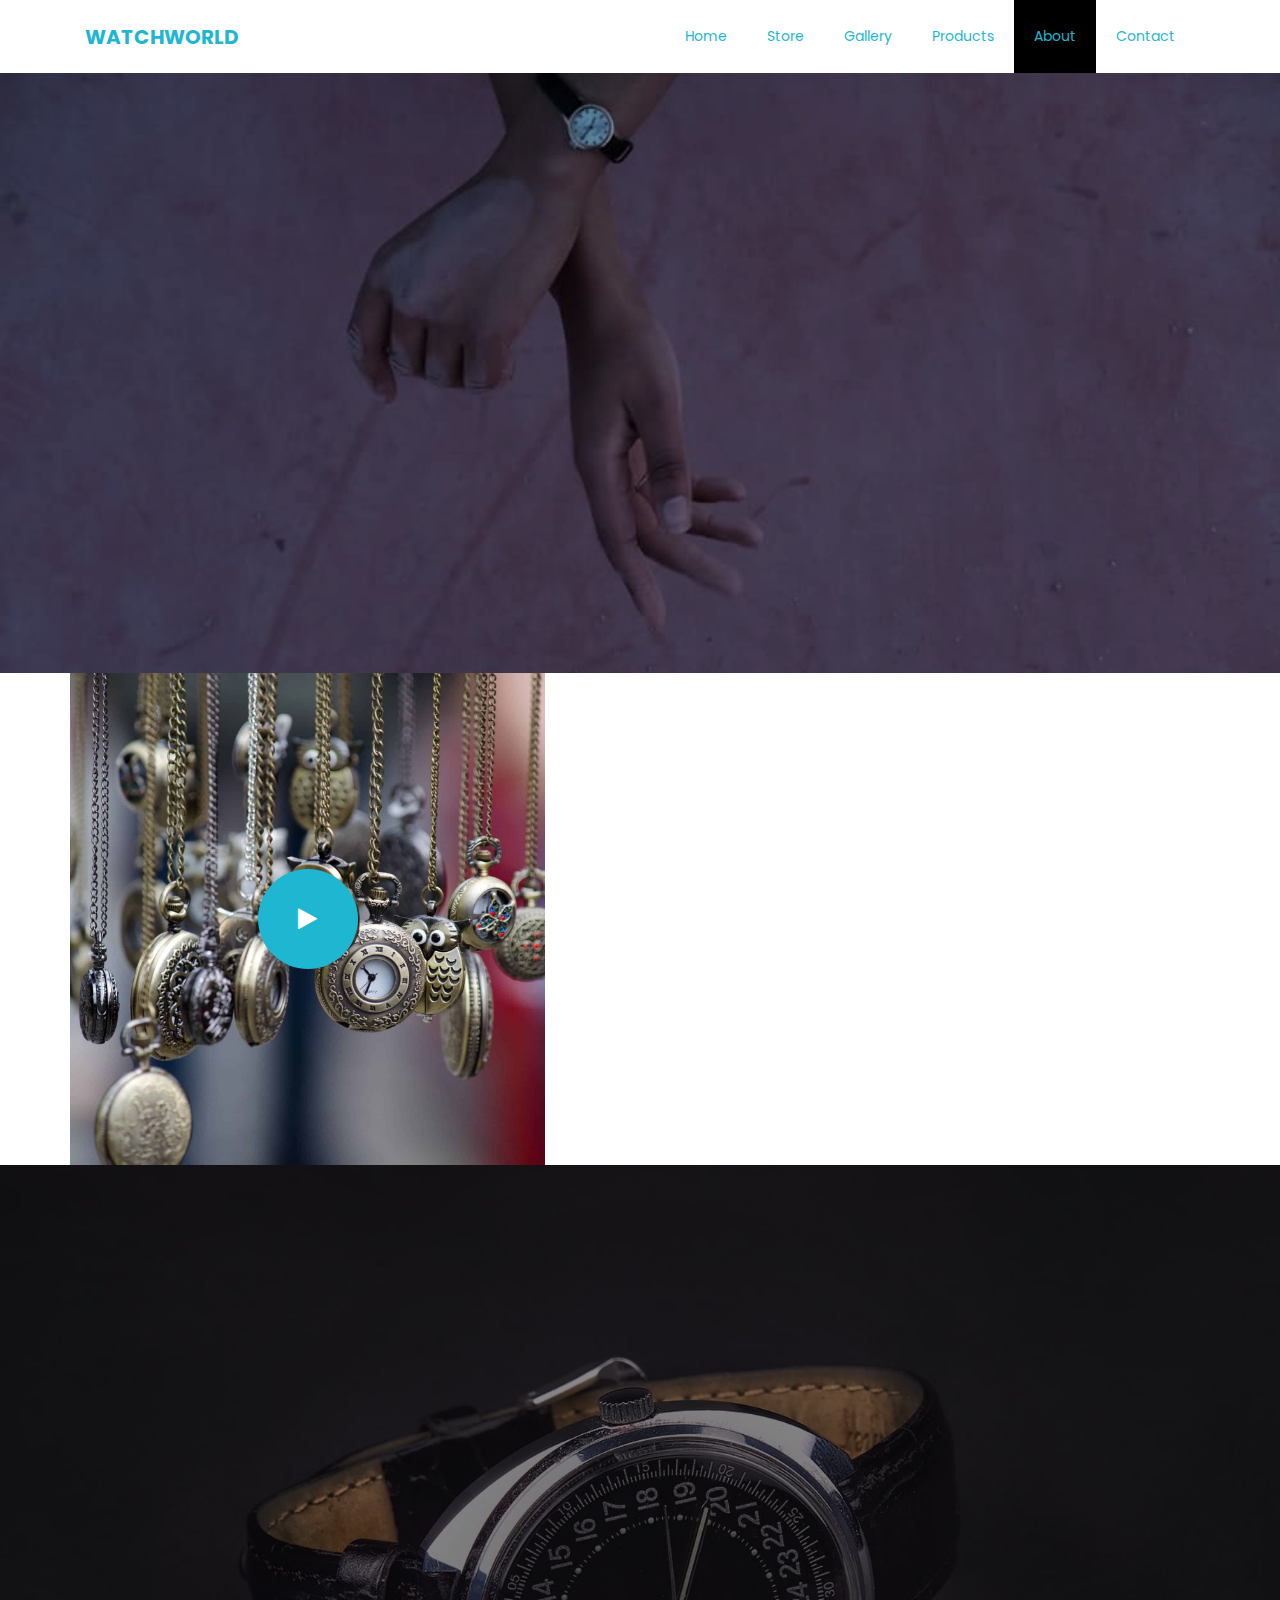
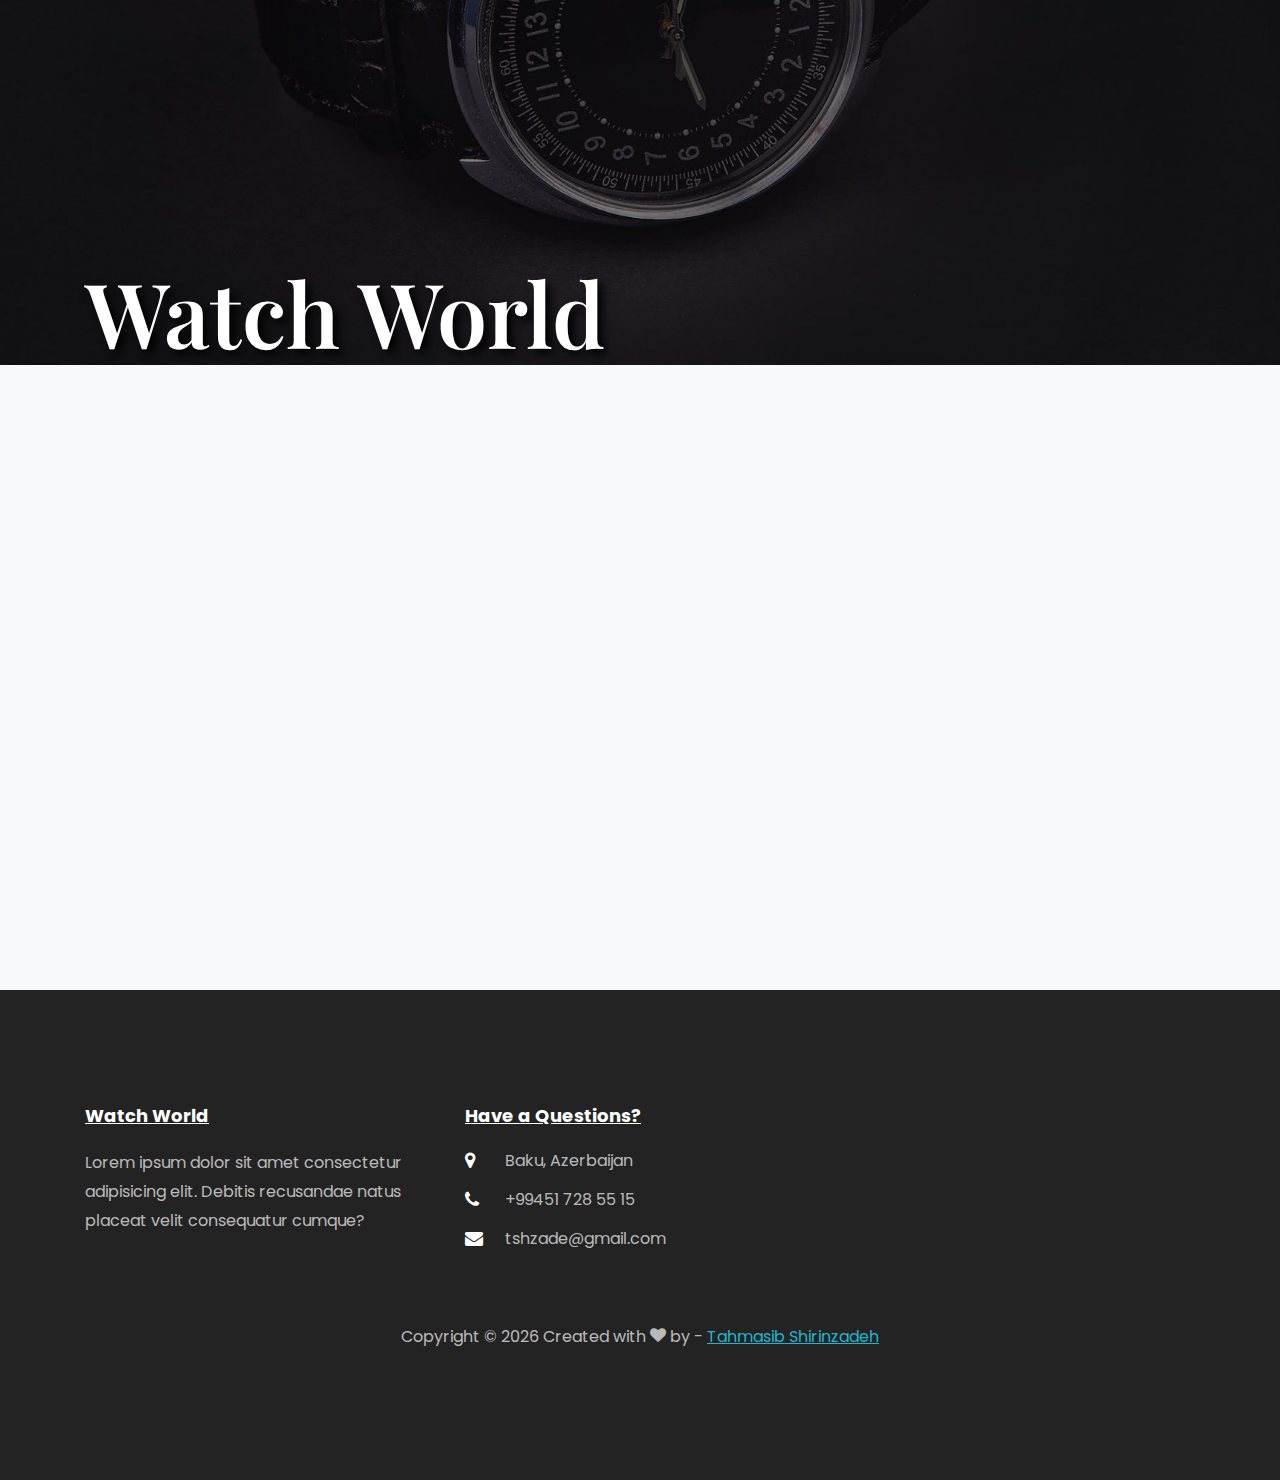
==== commit 589d5a63: "added navbar where am I?" ====
--- a/about.html
+++ b/about.html
@@ -39,10 +39,11 @@
       <div class="collapse navbar-collapse" id="ftco-nav">
         <ul class="navbar-nav ml-auto">
           <li class="nav-item"><a href="index.html" class="nav-link">Home</a></li>
-          <li class="nav-item"><a href="gallery.html" class="nav-link">Gallery </a></li>
-          <li class="nav-item"><a href="product.html" class="nav-link">Products</a></li>
-          <li class="nav-item cta"><a href="about.html" class="nav-link">About</a></li>
-          <li class="nav-item"><a href="contact.html" class="nav-link">Contact</a></li>
+                                        <li class="nav-item"><a href="https://www.ebay.com/str/wildboysinc" class="nav-link">Store</a></li>
+					<li class="nav-item"><a href="gallery.html" class="nav-link">Gallery</a></li>
+					<li class="nav-item"><a href="product.html" class="nav-link">Products</a></li>
+					<li class="nav-item cta"><a href="about.html" class="nav-link">About</a></li>
+					<li class="nav-item"><a href="contact.html" class="nav-link">Contact</a></li>
         </ul>
       </div>
     </div>
--- a/css/style.css
+++ b/css/style.css
@@ -10927,7 +10927,7 @@
 }
 
 .cube > .top {
-  background: url("https://www.njconservation.org/wp-content/uploads/2018/11/Wickecheoke-Creek-Preserve-HERO-edited-e1558623955436.jpg");
+  background: url("https://i.ebayimg.com/images/g/hGMAAOSw6XRgsa4F/s-l1600.jpg");
   background-size: cover;
   background-repeat: no-repeat;
   -webkit-transform: rotateX(90deg) translateZ(calc(var(--height-cube)/2));
@@ -10935,7 +10935,7 @@
 }
 
 .cube > .bottom {
-  background: url("https://i.ebayimg.com/images/g/hGMAAOSw6XRgsa4F/s-l1600.jpg");
+  background: url("https://www.njconservation.org/wp-content/uploads/2018/11/Wickecheoke-Creek-Preserve-HERO-edited-e1558623955436.jpg");
   background-size: cover;
   background-repeat: no-repeat;
   -webkit-transform: rotateX(-90deg) translateZ(calc(var(--height-cube)/2));
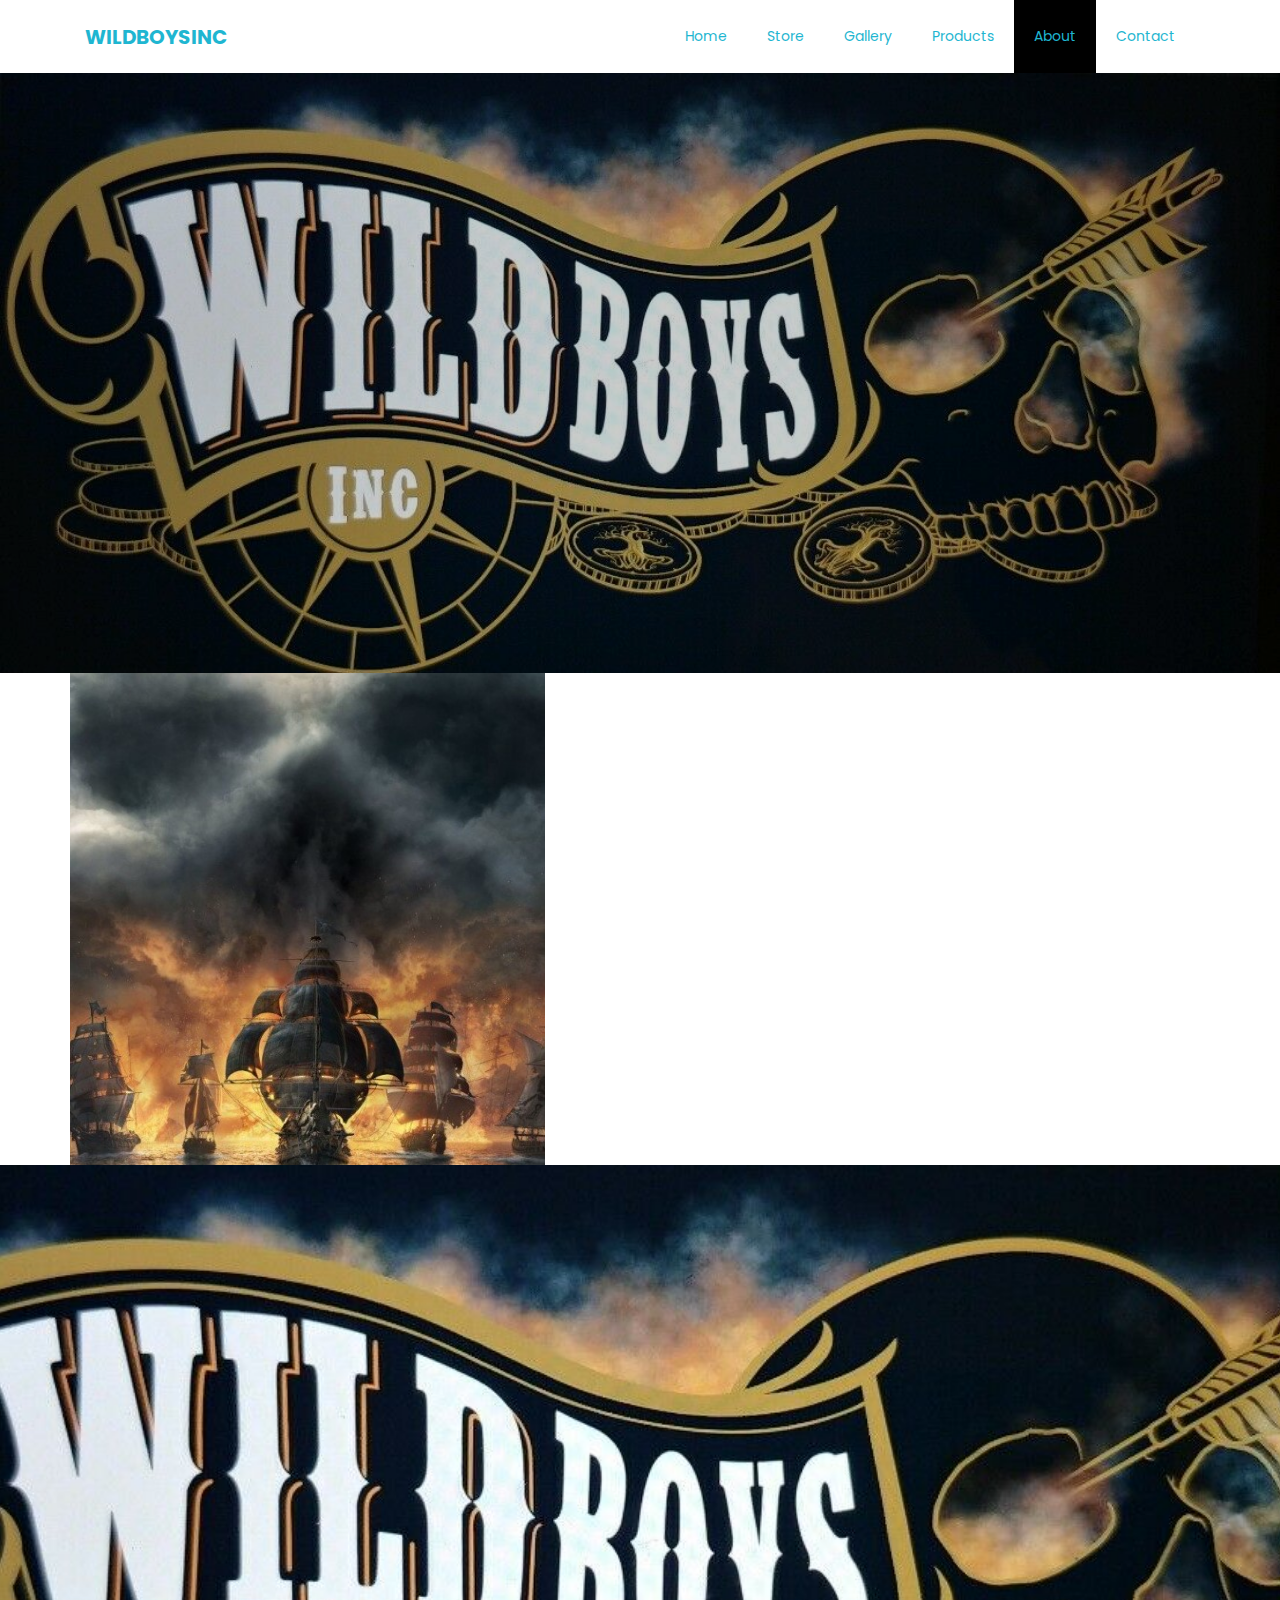
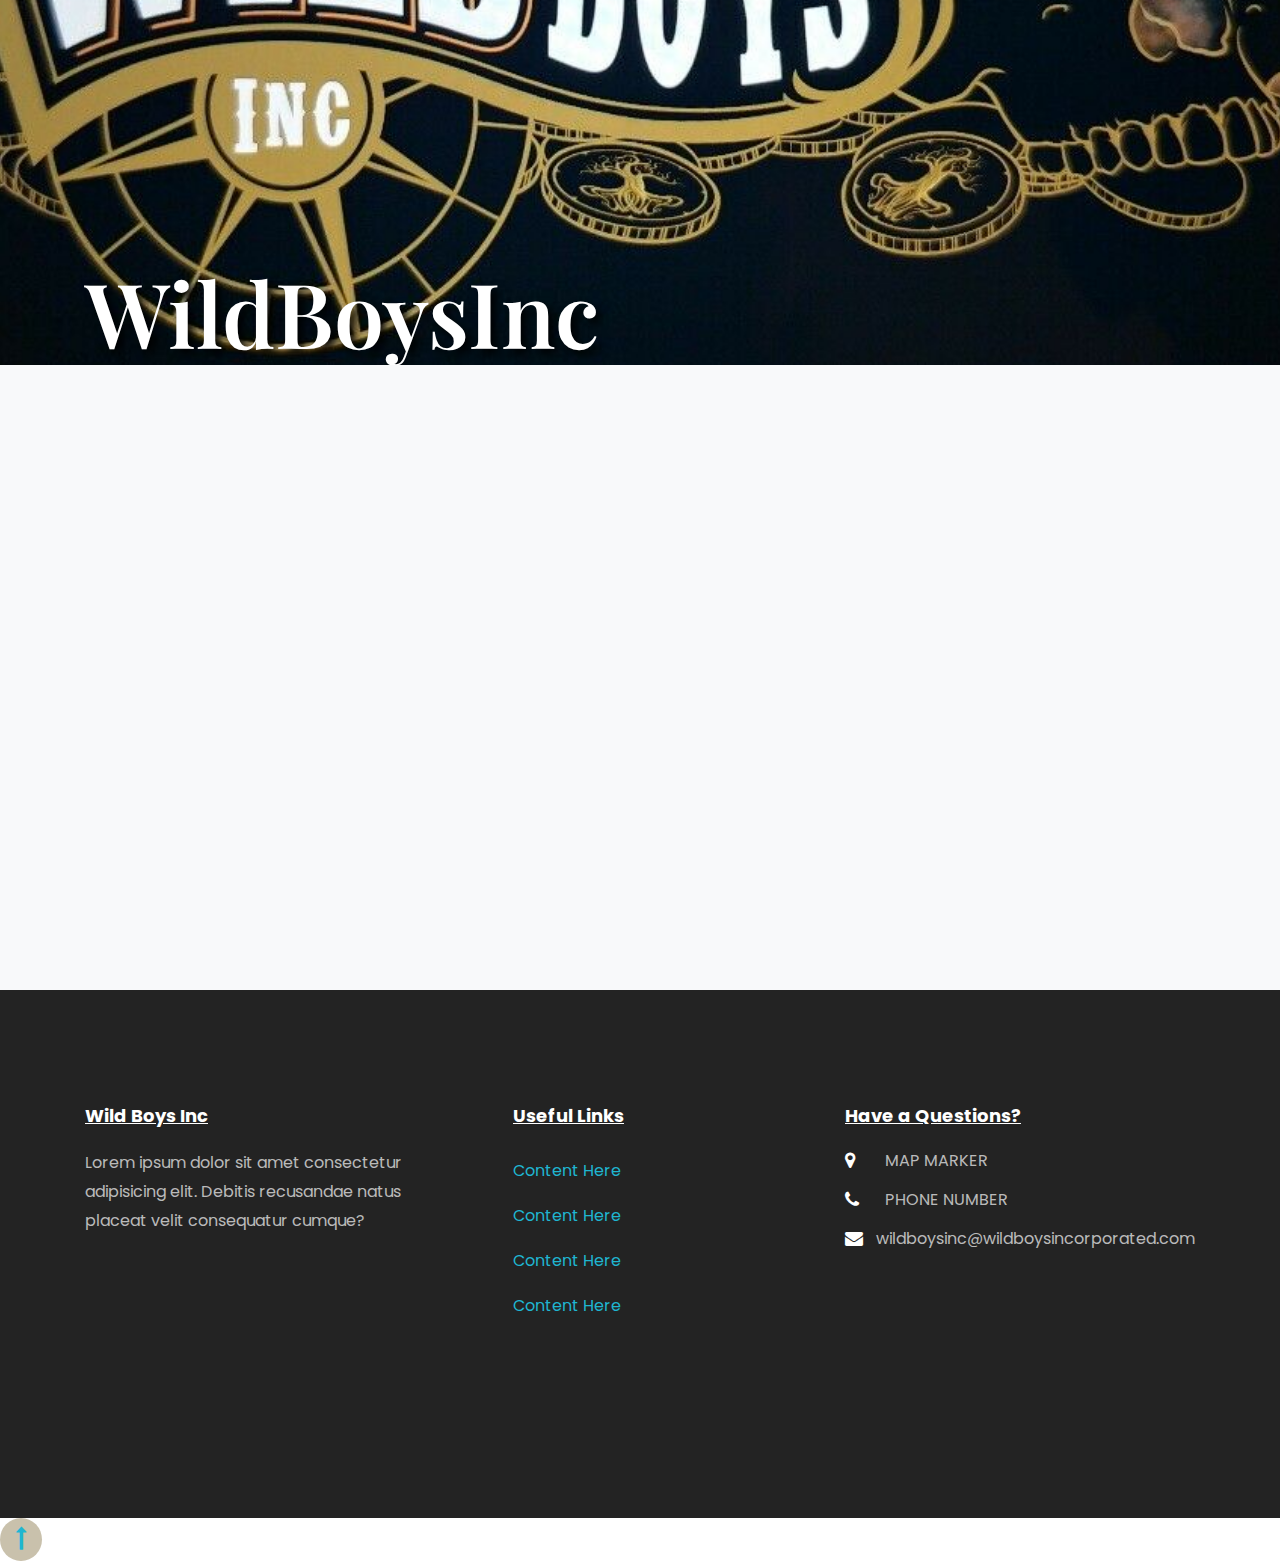
==== commit 3edeb8ad: "it's a beautiful day to create a template" ====
--- a/about.html
+++ b/about.html
@@ -2,7 +2,7 @@
 <html lang="en">
 
 <head>
-  <title>Web World - Free Bootstrap4 Template</title>
+  <title>WildBoysInc</title>
   <meta charset="utf-8">
   <meta name="viewport" content="width=device-width, initial-scale=1, shrink-to-fit=no">
   <meta name="description" content="This is a HTML5 template using bootstrap4">
@@ -11,7 +11,7 @@
   <meta name="author" content="Tahmasib Shirinzadeh">
   <link href="https://fonts.googleapis.com/css?family=Poppins:200,300,400,500,600,700" rel="stylesheet">
   <link href="https://fonts.googleapis.com/css?family=Playfair+Display:400,400i,700,700i" rel="stylesheet">
-
+  <link rel="icon" href="https://i.ebayimg.com/images/g/KQoAAOSwGxVie98d/s-l140.webp" sizes="32x32">
   <link rel="stylesheet" href="css/open-iconic-bootstrap.min.css">
   <link rel="stylesheet" href="css/animate.css">
   <link rel="stylesheet" href="css/owl.carousel.min.css">
@@ -30,7 +30,7 @@
 <body>
   <nav class="navbar navbar-expand-lg ftco_navbar ftco-navbar-light" id="ftco-navbar">
     <div class="container">
-      <a href="index.html" class="navbar-brand"><span>W</span>atch<span>W</span>orld</a>
+      <a href="index.html" class="navbar-brand"><span>W</span>ild<span>Boys</span>Inc</a>
       <button class="navbar-toggler" type="button" data-toggle="collapse" data-target="#ftco-nav"
         aria-controls="ftco-nav" aria-expanded="false" aria-label="Toggle navigation">
         <span class="oi oi-menu"></span> Menu
@@ -49,16 +49,12 @@
     </div>
   </nav>
   <!-- END nav -->
-  <div class="hero-wrap" style="background-image: url('img/bg.jpg');">
+  <div class="hero-wrap" style="background-image: url('img/wildboys.jpg');">
     <div class="overlay"></div>
     <div class="container">
       <div class="row no-gutters slider-text d-flex align-items-end justify-content-center">
         <div class="col-md-9 ftco-animate text-center d-flex align-items-end justify-content-center">
           <div class="text">
-            <p class="breadcrumbs mb-2">
-              <span class="mr-2"><a href="index.html">Home</a></span>
-              <span>About</span>
-            </p>
             <h1 class="mb-4 bread">About us</h1>
           </div>
         </div>
@@ -70,15 +66,12 @@
     <div class="container">
       <div class="row">
         <div class="col-md-5 p-md-5 img img-2 img-3 d-flex justify-content-center align-items-center"
-          style="background-image: url(img/gallery7.jpeg);">
-          <a href="" class="icon popup-vimeo d-flex justify-content-center align-items-center">
-            <span class="icon-play"></span>
-          </a>
+          style="background-image: url(img/wildboys1.jpeg);">
         </div>
         <div class="col-md-7 py-5 wrap-about pb-md-5 ftco-animate">
           <div class="heading-section heading-section-wo-line pt-md-5 mb-5">
             <div class="ml-md-0">
-              <span class="subheading">Welcome to Watchworld</span>
+              <span class="subheading">Welcome to WildBoysInc</span>
               <h2 class="mb-4 text-capitalize">who we are</h2>
             </div>
           </div>
@@ -96,10 +89,10 @@
             </p>
             <ul class="ftco-social d-flex">
               <li class="ftco-animate">
-                <a href="https://www.facebook.com/webworld.az/"><span class="icon-facebook"></span></a>
+                <a href="https://www.facebook.com/WildBoysInc20/"><span class="icon-facebook"></span></a>
               </li>
               <li class="ftco-animate">
-                <a href="https://www.instagram.com/webworld.az/"><span class="icon-instagram"></span></a>
+                <a href="https://www.instagram.com/wildboysinc/"><span class="icon-instagram"></span></a>
               </li>
             </ul>
           </div>
@@ -114,14 +107,14 @@
         <div class="col-md-12">
           <!-- background video  -->
           <div id="home" class="video-hero"
-            style="height: 800px; background-image: url(img/slider-2.jpg); background-size:cover; background-position: center center;">
+            style="height: 800px; background-image: url(img/wildboys.jpg); background-size:cover; background-position: center center;">
             <a class="player"
-              data-property="{videoURL:'https://www.youtube.com/watch?v=yXyu7rqlpvs',containment:'#home', showControls:true,useOnMobile: true, autoPlay:true, loop:true, mute:true, realfullscreen: true, startAt:27,stopAt:53,  opacity:1, quality:'default'}"></a>
+              data-property="{videoURL:'https://www.youtube.com/watch?v=9PpGD1DVfrE',containment:'#home', showControls:true,useOnMobile: true, autoPlay:true, loop:true, mute:true, realfullscreen: true, startAt:27,stopAt:53,  opacity:1, quality:'default'}"></a>
             <div class="container">
               <div class="row justify-content-start d-flex align-items-end height-text ">
                 <div class="col-md-8">
                   <div class="text">
-                    <h1>Watch World</h1>
+                    <h1>WildBoysInc</h1>
                   </div>
                 </div>
               </div>
@@ -248,47 +241,51 @@
   <!-- END TESTIMONIAL -->
 
   <footer class="ftco-footer ftco-bg-dark ftco-section">
-    <div class="container">
-      <div class="row mb-5">
-        <div class="col-md">
-          <div class="ftco-footer-widget mb-4">
-            <h2 class="ftco-heading-2">Watch World </h2>
-            <p>Lorem ipsum dolor sit amet consectetur adipisicing elit. Debitis recusandae natus placeat
-              velit consequatur cumque?</p>
-          </div>
-        </div>
-        <div class="col-md">
-          <div class="ftco-footer-widget mb-4">
-            <h2 class="ftco-heading-2">Have a Questions?</h2>
-            <div class="block-23 mb-3">
-              <ul class="ftco-footer__contact">
-                <li><span class="icon icon-map-marker"></span><span class="text">Baku, Azerbaijan</span></li>
-                <li><span class="icon icon-phone"></span><span class="text">+99451 728 55 15</span></li>
-                <li><span class="icon icon-envelope"></span><span class="text">tshzade@gmail.com</span></li>
-              </ul>
-            </div>
-          </div>
-        </div>
-        <div class="col-md my-auto">
-          <ul class="ftco-footer-social list-unstyled float-md-left float-lft mt-0">
-            <li class="ftco-animate"><a href="https://www.facebook.com/webworld.az/"><span
-                  class="icon-facebook"></span></a></li>
-            <li class="ftco-animate"><a href="https://www.instagram.com/webworld.az/"><span
-                  class="icon-instagram"></span></a></li>
-          </ul>
-        </div>
-      </div>
-      <div class="row">
-        <div class="col-md-12 text-center">
-          <p>
-            Copyright &copy;
-            <script>document.write(new Date().getFullYear());</script> Created with <i class="icon-heart color-danger"
-              aria-hidden="true"></i> by - <a href="contact.html"><u>Tahmasib Shirinzadeh</u></a>
-          </p>
-        </div>
-      </div>
-    </div>
-  </footer>
+		<div class="container">
+			<div class="row mb-5">
+				<div class="col-md">
+					<div class="ftco-footer-widget mb-4">
+						<h2 class="ftco-heading-2">Wild Boys Inc </h2>
+						<p>Lorem ipsum dolor sit amet consectetur adipisicing elit. Debitis recusandae natus placeat
+							velit consequatur cumque?</p>
+					</div>
+				</div>
+				<div class="col-md">
+					<div class="ftco-footer-widget mb-4 ml-md-5">
+						<h2 class="ftco-heading-2">Useful Links</h2>
+						<ul class="list-unstyled">
+							<li><a href="#popular" class="py-2 d-block">Content Here</a></li>
+							<li><a href="#new-arrival" class="py-2 d-block">Content Here</a></li>
+							<li><a href="#product" class="py-2 d-block">Content Here</a></li>
+							<li><a href="#testimonial" class="py-2 d-block">Content Here</a></li>
+						</ul>
+					</div>
+				</div>
+				<div class="col-md">
+					<div class="ftco-footer-widget mb-4">
+						<h2 class="ftco-heading-2">Have a Questions?</h2>
+						<div class="block-23 mb-3">
+							<ul class="ftco-footer__contact">
+								<li><span class="icon icon-map-marker"></span><span class="text">MAP MARKER</span>
+								</li>
+								<li><span class="icon icon-phone"></span><span class="text">PHONE NUMBER</span>
+								</li>
+								<li><span class="icon icon-envelope"></span><span class="text">wildboysinc@wildboysincorporated.com</span>
+								</li>
+							</ul>
+							<ul class="ftco-footer-social list-unstyled float-md-left float-lft mt-0">
+								<li class="ftco-animate fadeInUp ftco-animated"><a href="https://www.facebook.com/WildBoysInc20/"><span class="icon-facebook"></span></a></li>
+								<li class="ftco-animate fadeInUp ftco-animated"><a href="https://www.instagram.com/wildboysinc/"><span class="icon-instagram"></span></a></li>
+							</ul>
+						</div>
+					</div>
+				</div>
+			</div>
+		</div>
+	</footer>
+
+	<a href="#top" id="back-to-top" class=""><i class="icon-long-arrow-up"></i></a>
+
 
 
   <!-- loader -->
--- a/css/style.css
+++ b/css/style.css
@@ -10235,7 +10235,7 @@
   -ms-grid-row: auto;
       grid-row-start: auto;
   color: #fff;
-  background: #0c9a9a url("../img/gallery6.jpg") no-repeat center center/cover;
+  background: #0c9a9a url("../img/wildboys.jpg") no-repeat center center/cover;
   -webkit-box-shadow: -2px 2px 10px 0px rgba(68, 68, 68, 0.4);
           box-shadow: -2px 2px 10px 0px rgba(68, 68, 68, 0.4);
   -webkit-transition: -webkit-transform 0.3s ease-in-out;
@@ -10245,15 +10245,15 @@
   cursor: pointer;
   counter-increment: item-counter; }
   .box:nth-of-type(2n) {
-    background-image: url("../img/gallery8.jpg"); }
+    background-image: url("../img/wildboys1.jpeg"); }
   .box:nth-of-type(3n) {
-    background-image: url("../img/gallery1.jpg"); }
+    background-image: url("../img/wildboys1.jpeg"); }
   .box:nth-of-type(4n) {
-    background-image: url("../img/gallery2.jpg"); }
+    background-image: url("../img/wildboys.jpg"); }
   .box:nth-of-type(5n) {
-    background-image: url("../img/gallery4.jpeg"); }
+    background-image: url("../img/wildboys.jpg"); }
   .box:nth-of-type(6n) {
-    background-image: url("../img/gallery5.jpg"); }
+    background-image: url("../img/wildboys1.jpeg"); }
   .box:after {
     content: '';
     position: absolute;
@@ -10896,8 +10896,8 @@
 }
 
 .side__desc {
-  font-size: 12px;
-  width: 350px;
+  font-size: 15px;
+  width: 230px;
   line-height: 24px;
   -webkit-transform: translateZ(70px);
   transform: translateZ(70px);
